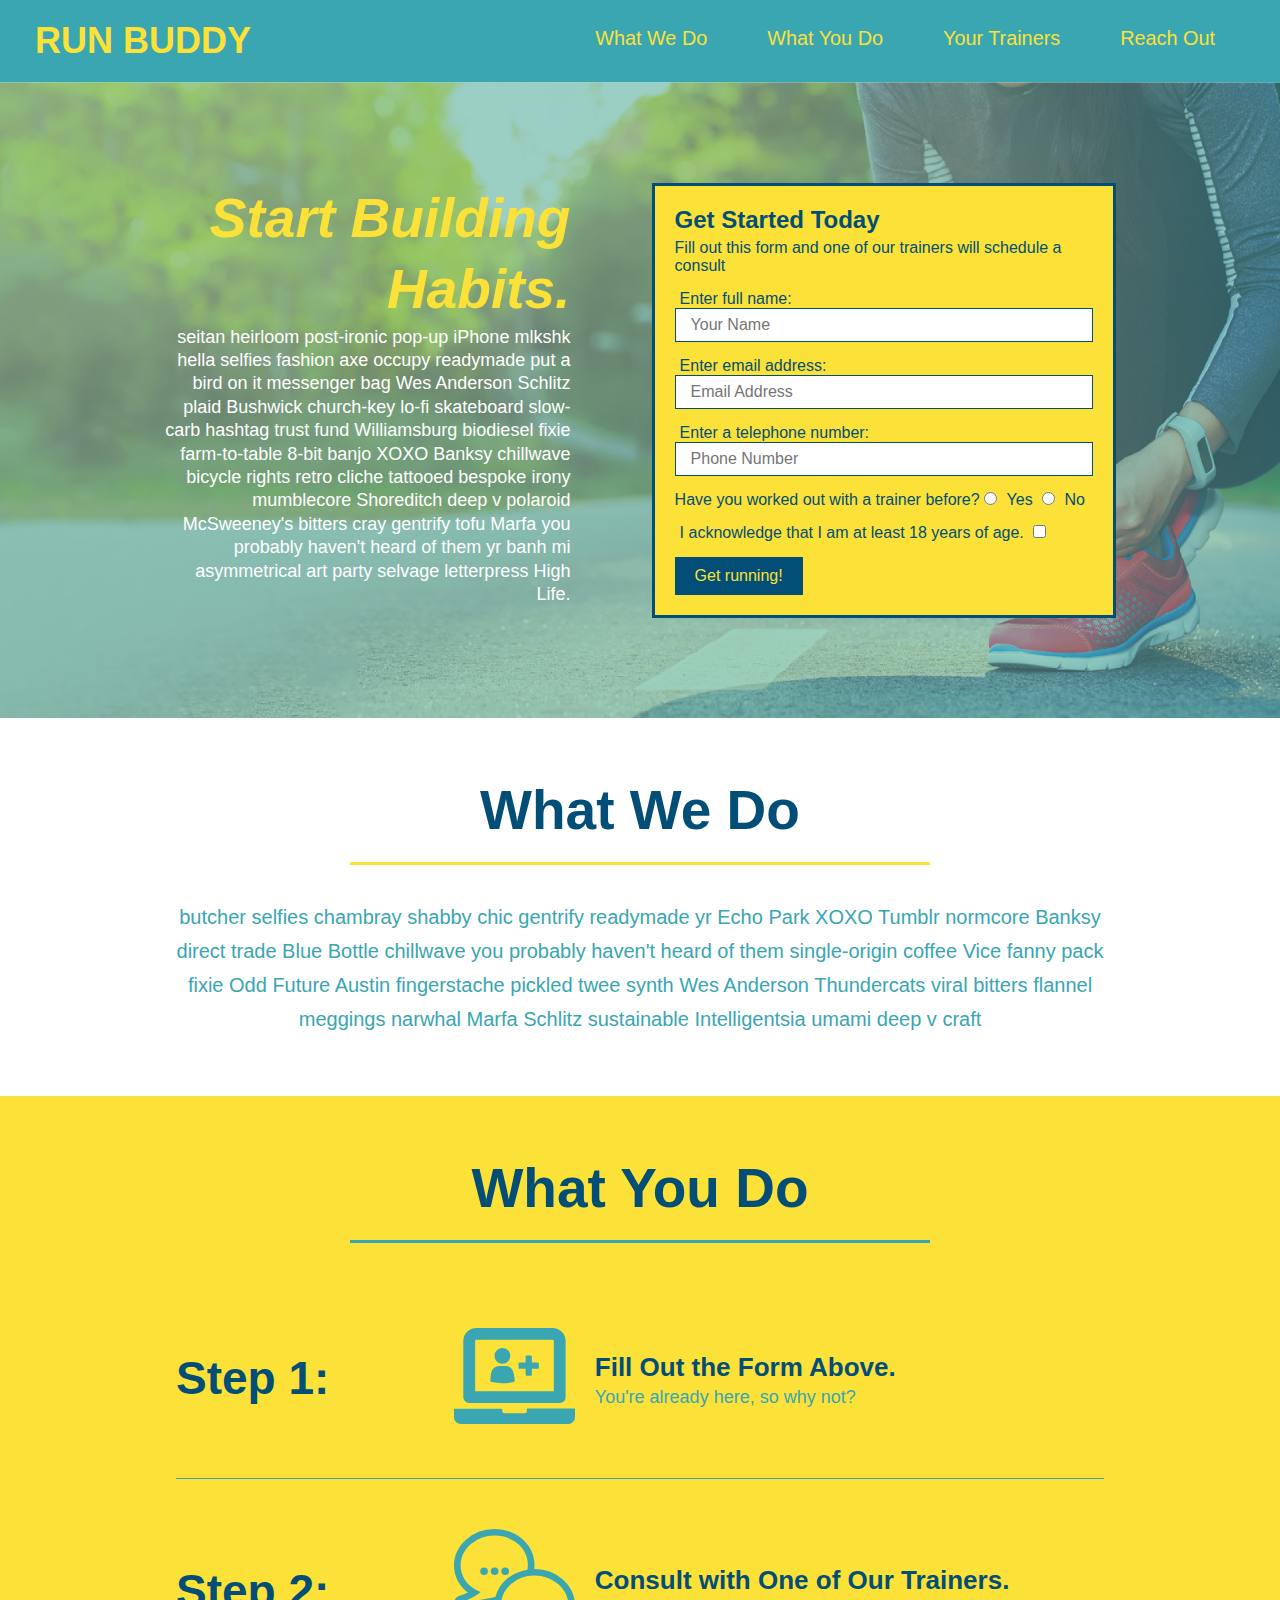
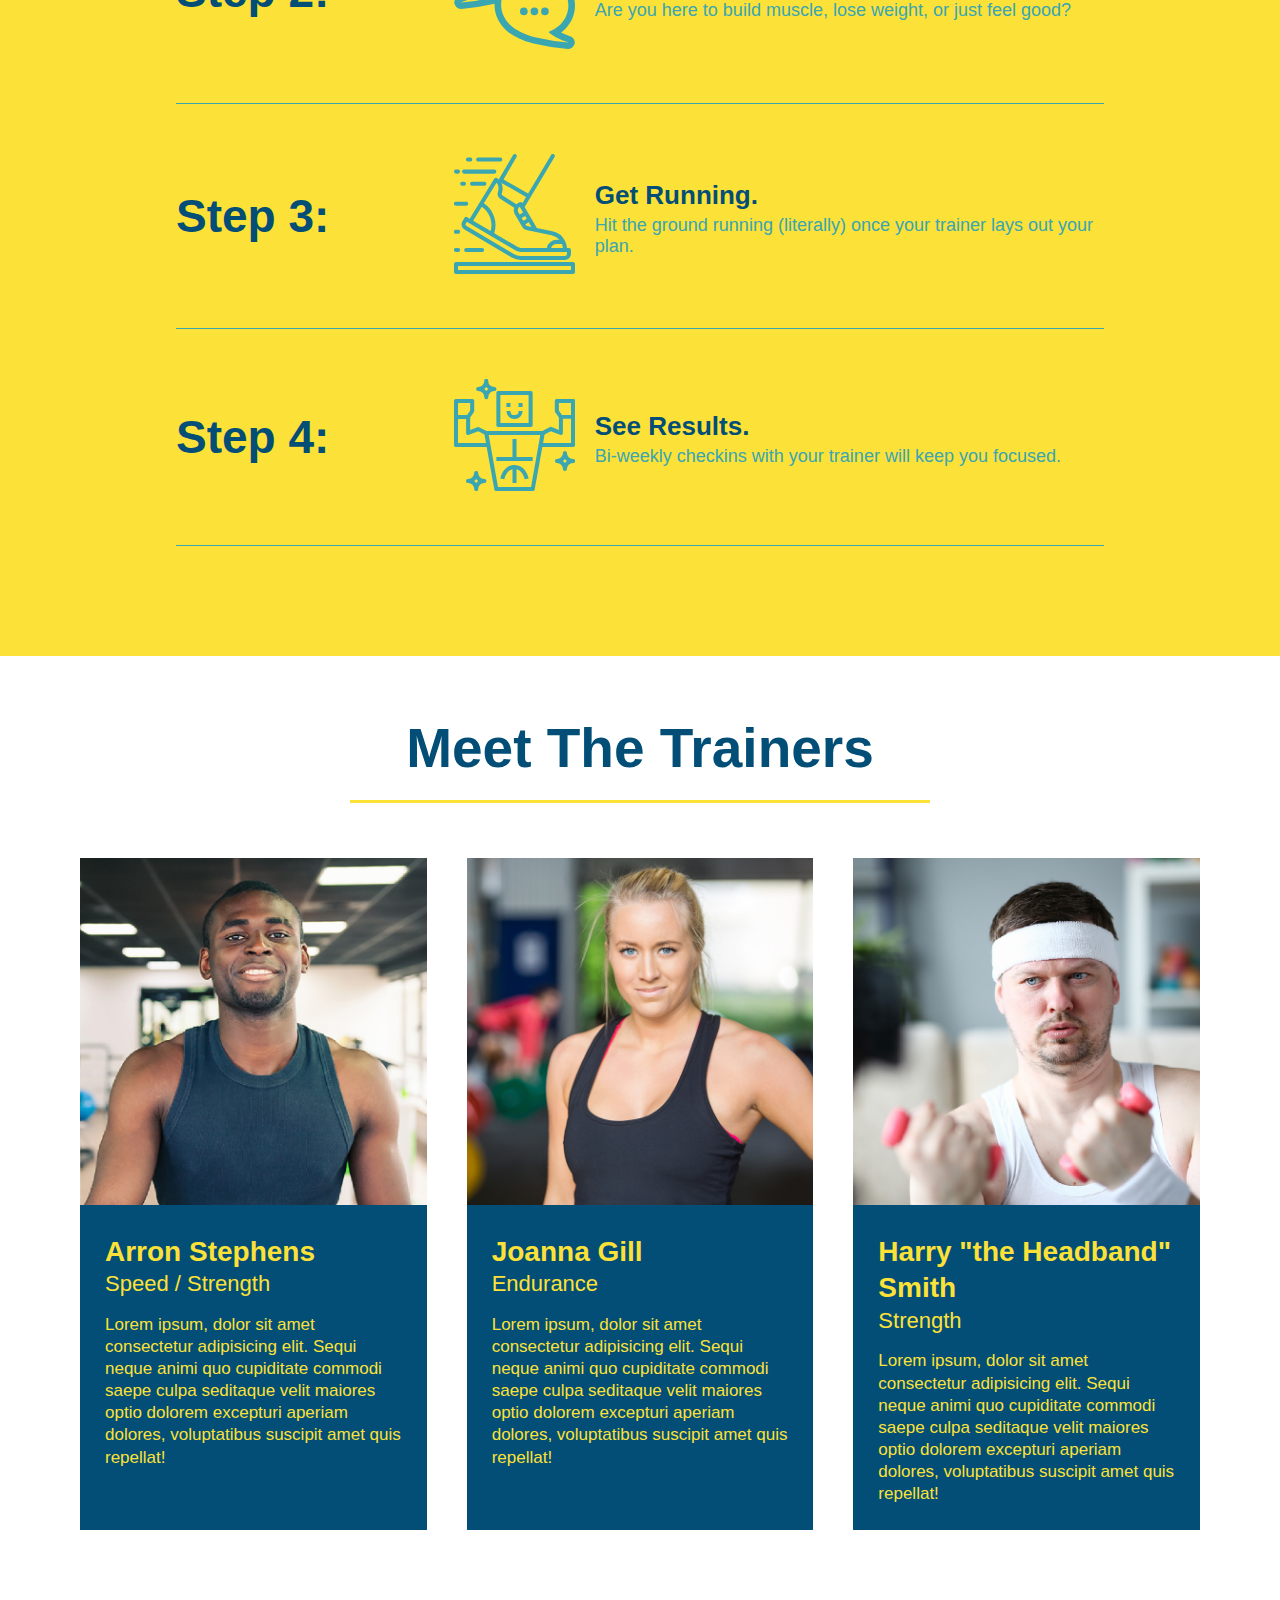
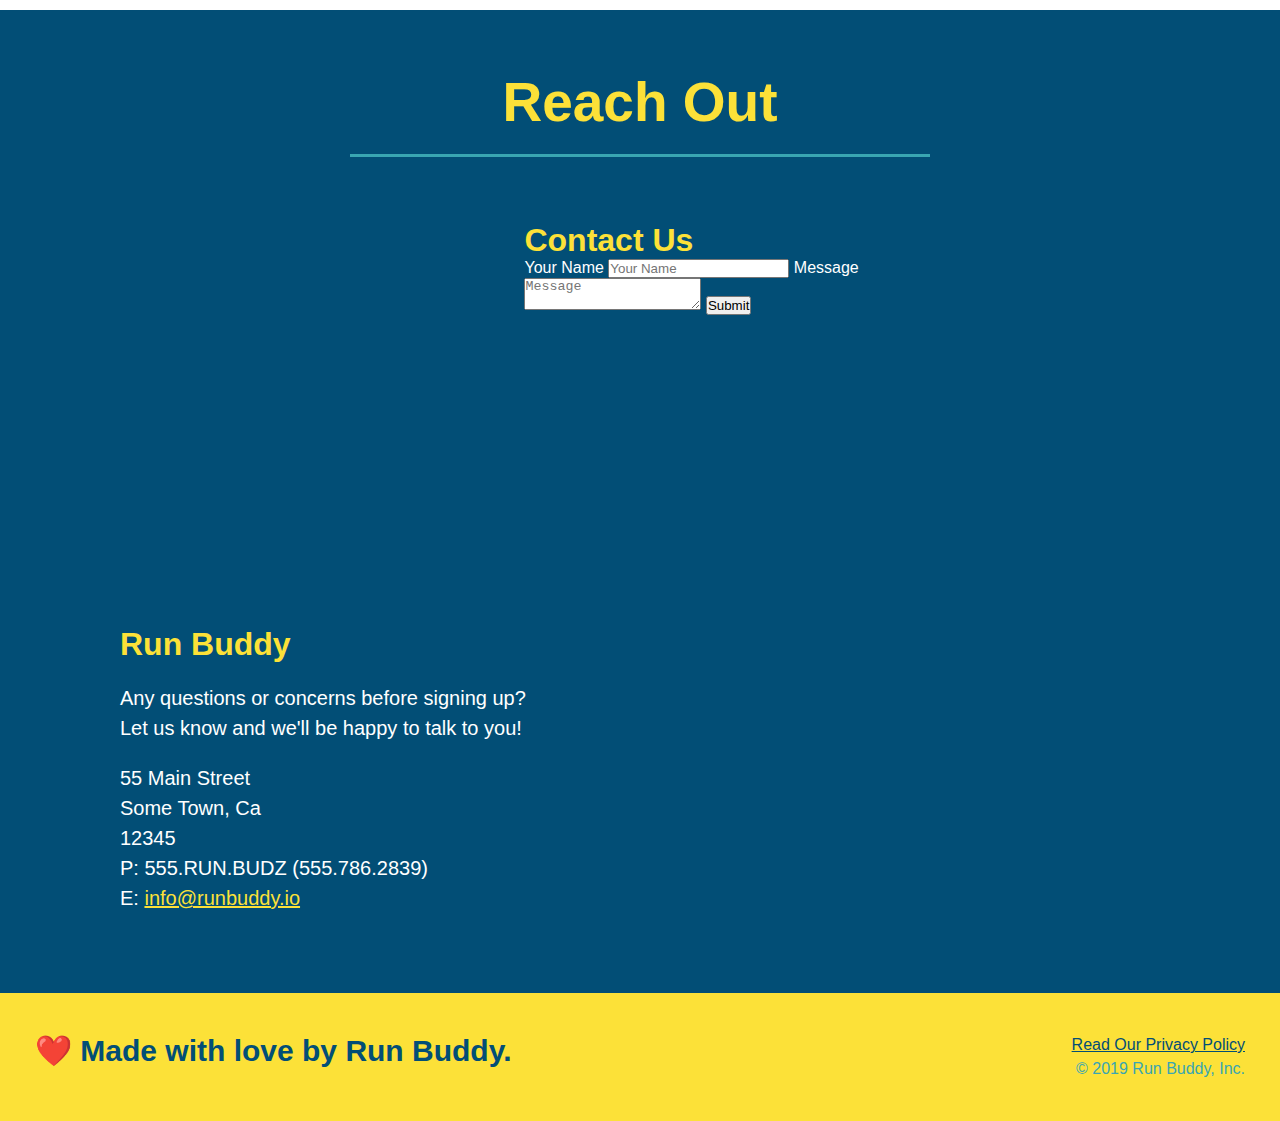
==== index.html @ 90b5e3c3 "add flexbox to the trainers" ====
<!DOCTYPE html>
<html lang="en">
    <head>
        <meta charset="UTF-8" />
        <link rel="stylesheet" href="./assets/css/style.css" />
        <title>Run Buddy</title>
    </head>
    <body>
        <!-- navigation -->
        <header>
            <h1>
                RUN BUDDY
            </h1>
            <nav>
                <!-- Unordered list element-->
                <ul>
                    <!-- List item element -->
                    <li>
                        <!-- Anchor element -->
                        <a href="#what-we-do">What We Do</a>
                    </li>
                    <li>
                        <a href="#what-you-do">What You Do</a>
                    </li>
                    <li>
                        <a href="#your-trainers">Your Trainers</a>
                    </li>
                    <li>
                        <a href="#reach-out">Reach Out</a>
                    </li>
                </ul>
            </nav>
        </header>
  
        <!-- hero/jumbotron -->
        <section class="hero">
            
            <div class="hero-cta">
                <h2>Start Building Habits.</h2>
                <p>
                  seitan heirloom post-ironic pop-up iPhone mlkshk hella selfies fashion axe occupy readymade put a bird on it
                  messenger bag Wes Anderson Schlitz plaid Bushwick church-key lo-fi skateboard slow-carb hashtag trust fund
                  Williamsburg biodiesel fixie farm-to-table 8-bit banjo XOXO Banksy chillwave bicycle rights retro cliche
                  tattooed bespoke irony mumblecore Shoreditch deep v polaroid McSweeney's bitters cray gentrify tofu Marfa you
                  probably haven't heard of them yr banh mi asymmetrical art party selvage letterpress High Life.
                </p>
              </div>

            <div class="hero-form">
              <h3>Get Started Today</h3>
              <p>Fill out this form and one of our trainers will schedule a consult</p>
            <!-- Add form element -->
            <form>
                <label for="name">Enter full name:</label>
                <input type="text" placeholder="Your Name" name="name" id="name" class="form-input">
                <label for="email">Enter email address:</label>
                <input type="email" placeholder="Email Address" name="email" id="email" class="form-input">
                <label for="phone">Enter a telephone number:</label>
                <input type="tel" placeholder="Phone Number" name="phone" id="phone" class="form-input">
                <p>
                    Have you worked out with a trainer before?
                    <input type="radio" name="trainer-confirm" id="trainer-yes" />
                    <label for="trainer-yes">Yes</label>
                    <input type="radio" name="trainer-confirm" id="trainer-no" />
                    <label for="trainer-no">No</label>
                </p>
                <p>
                    <label for="checkbox" >
                        I acknowledge that I am at least 18 years of age.
                    </label>
                    <input type="checkbox" name="age-confirm" id="checkbox" />
                </p>
                <button type="submit">
                    Get running!
                </button>
            </form>
            </div>
        </section>
  
        <!-- "what we do" section -->
        <section id="what-we-do" class="intro">
            <div class="flex-row">
                <h2 class="section-title primary-border">What We Do</h2>
            </div>
            <div class="flex-row">
                <p>
                    butcher selfies chambray shabby chic gentrify readymade yr Echo Park XOXO Tumblr normcore Banksy direct trade Blue Bottle chillwave you probably haven't heard of them single-origin coffee Vice fanny pack fixie Odd Future Austin fingerstache pickled twee synth Wes Anderson Thundercats viral bitters flannel meggings narwhal Marfa Schlitz sustainable Intelligentsia umami deep v craft
                </p>
            </div>
        </section>
  
        <!-- "what you do" section -->
        <section id="what-you-do" class="steps">
            <div class="flex-row">
                <h2 class="section-title secondary-border">What You Do</h2>
            </div>

            <div class="step">
                <h3>Step 1: </h3>
                <div class="step-info">
                    <div class="step-img">
                        <img src="./assets/images/step-1.svg" alt="" />
                    </div>
                    <div class="step-text">
                        <h4>Fill Out the Form Above.</h4>
                        <p>You're already here, so why not?</p>
                    </div>
                </div>                
            </div>

            <div class="step">
                <h3>Step 2: </h3>
                <div class="step-info">
                    <div class="step-img">
                        <img src="./assets/images/step-2.svg" alt="" />
                    </div>
                    <div class="step-text">
                        <h4>Consult with One of Our Trainers.</h4>
                        <p>Are you here to build muscle, lose weight, or just feel good?</p>
                    </div>
                </div>                
            </div>

            <div class="step">
                <h3>Step 3: </h3>
                <div class="step-info">
                    <div class="step-img">
                        <img src="./assets/images/step-3.svg" alt="" />
                    </div>
                    <div class="step-text">
                        <h4>Get Running.</h4>
                        <p>Hit the ground running (literally) once your trainer lays out your plan.</p>
                    </div>
                </div>                
            </div>

            <div class="step">
                <h3>Step 4: </h3>
                <div class="step-info">
                    <div class="step-img">
                        <img src="./assets/images/step-4.svg" alt="" />
                    </div>
                    <div class="step-text">
                        <h4>See Results.</h4>
                        <p>Bi-weekly checkins with your trainer will keep you focused.</p>
                    </div>
                </div>                
            </div>
        </section>
  
        <!-- "meet the trainers" section -->
        <section id="your-trainers">
            <div class="flex-row">
                <h2 class="section-title primary-border">Meet The Trainers</h2>
            </div>
            
            <div class="trainers">
                <!-- first trainer bio -->
                <article class="trainer">
                    <img src="./assets/images/trainer-1.jpg" alt="Arron Stephens in his workout clothes, ready to pump iron" />
                    <div class="trainer-bio">
                        <h3 class="trainer-name">Arron Stephens</h3>
                        <h4 class="trainer-role">Speed / Strength</h4>
                        <p>
                            Lorem ipsum, dolor sit amet consectetur adipisicing elit. Sequi neque animi quo cupiditate commodi saepe culpa seditaque velit maiores optio dolorem excepturi aperiam dolores, voluptatibus suscipit amet quis repellat!
                        </p>
                    </div>
                </article>

                <!-- second trainer bio -->
                <article class="trainer">
                    <img src="./assets/images/trainer-2.jpg" alt="Joanna Gill cooling off after a workout" />
                    <div class="trainer-bio">
                        <h3 class="trainer-name">Joanna Gill</h3>
                        <h4 class="trainer-role">Endurance</h4>
                        <p>
                            Lorem ipsum, dolor sit amet consectetur adipisicing elit. Sequi neque animi quo cupiditate commodi saepe culpa seditaque velit maiores optio dolorem excepturi aperiam dolores, voluptatibus suscipit amet quis repellat!
                        </p>
                    </div>
                </article>
  
                <!-- third trainer bio -->
                <article class="trainer">
                    <img src="./assets/images/trainer-3.jpg" alt="Harry Smith wearing a headband and lifting comically small pink weights" />
                    <div class="trainer-bio">
                        <h3 class="trainer-name">Harry "the Headband" Smith</h3>
                        <h4 class="trainer-role">Strength</h4>
                        <p>
                            Lorem ipsum, dolor sit amet consectetur adipisicing elit. Sequi neque animi quo cupiditate commodi saepe culpa seditaque velit maiores optio dolorem excepturi aperiam dolores, voluptatibus suscipit amet quis repellat!
                        </p>
                    </div>
                </article>
            </div>
        </section>
  
        <!-- "reach out" section -->
        <section id="reach-out" class="contact">
            <div class="flex-flow">
                <h2 class="section-title secondary-border">Reach Out</h2>
            </div>
            <div class="contact-info">
                <iframe src="https://www.google.com/maps/embed?pb=!1m14!1m12!1m3!1d12182.30520634488!2d-74.0652613!3d40.2407219!2m3!1f0!2f0!3f0!3m2!1i1024!2i768!4f13.1!5e0!3m2!1sen!2sus!4v1561060983193!5m2!1sen!2sus"
                frameborder="0"
                style="border:0"
                allowfullscreen
                >
                </iframe>
                <div class="contact-form">
                    <h3>Contact Us</h3>
                    <form>
                      <label for="contact-name">Your Name</label>
                      <input type="text" id="contact-name" placeholder="Your Name" />
                  
                      <label for="contact-message">Message</label>
                      <textarea id="contact-message" placeholder="Message"></textarea>
                  
                      <button type="submit">Submit</button>
                    </form>
                  </div>
                <div>
                    <h3>Run Buddy</h3>
                    <p>
                        Any questions or concerns before signing up?
                        <br />
                        Let us know and we'll be happy to talk to you!
                    </p>
                    <address>
                        55 Main Street <br/>
                        Some Town, Ca <br/>
                        12345<br />
                        P: 555.RUN.BUDZ (555.786.2839)<br/>
                        E: <a href="mailto:info@runbuddy.io">info@runbuddy.io</a>
                    </address>
                </div>
            </div>
        </section>
  
        <!-- footer -->
        <footer>
            <h2>❤️ Made with love by Run Buddy.</h2>
            <div>
                <a href="./privacy-policy.html">Read Our Privacy Policy</a><br />
                &copy; 2019 Run Buddy, Inc.
            </div>
        </footer>
    </body>
</html>
---- assets/css/style.css ----
* {
    margin: 0;
    padding: 0;
    box-sizing: border-box;
  }

body {
    color: #39a6b2;
    font-family: Helvetica, Arial, sans-serif;
  }

header {
    padding: 20px 35px;
    background-color: #39a6b2;
    display: flex;
    justify-content: space-between;
    flex-wrap: wrap;
}

header h1 {
  font-weight: bold;
  font-size: 36px;
  color: #fce138;
  margin: 0;
}

header a {
    text-decoration: none;
    color: #fce138;
}

header nav {
    margin: 7px 0;
}

header nav ul {
    display: flex;
    flex-wrap: wrap;
    justify-content: space-between;
    align-items: center;
    list-style: none;
}

header nav ul li a {
    margin: 0 30px;
    font-weight: lighter;
    font-size: 1.55vw;
}
section {
    padding: 60px;
  }

.section-title {
    font-size: 55px;
    color: #024e76;
    border-bottom: 3px solid;
    padding-bottom: 20px;
    text-align: center;
    margin: 0 auto 35px auto;
    width: 50%;
}
  
.primary-border {
    border-color: #fce138;
}
  
.secondary-border {
    border-color: #39a6b2;
}

.hero {
    background-image: url("../images/hero-bg.jpg");
    background-size: cover;
    background-position: center;
    display: flex;
    justify-content: center;
    flex-wrap: wrap;
}

.hero-cta {
    width: 35%;
    text-align: right;
    margin: 3.5%;
    color: #fff;
    font-size: 18px;
    line-height: 1.3;
  }

  .hero-cta h2 {
    font-style: italic;
    font-size: 55px;
    color: #fce138;
  }

.hero-form {
    background-color: #fce138;
    padding: 20px;
    color: #024e76;
    border: solid 3px #024e76;
    width: 40%;
    margin: 3.5%;
}

.hero-form h3 {
    font-size: 24px;
    margin: 0;
}
  
.hero-form p {
    margin: 5px 0 15px 0;
}

.hero-form label {
    margin: 0 5px;
}

.hero-form button {
    color: #fce138;
    background-color: #024e76;
    border: none;
    padding: 10px 20px;
    font-size: 16px;
}
  
.form-input {
    border: 1px solid #024e76;
    display: block;
    padding: 7px 15px;
    font-size: 16px;
    color: #024e76;
    width: 100%;
    margin-bottom: 15px;
}

.intro p {
    line-height: 1.7;
    color: #39a6b2;
    width: 80%;
    font-size: 20px;
    margin: 0 auto;
    text-align: center;
}

.steps { 
    background: #fce138;
}

.step {
    margin: 50px auto;
    padding-bottom: 50px;
    width: 80%;
    border-bottom: 1px solid #39a6b2;
    display: flex;
    flex-wrap: wrap;
    align-items: center;
    justify-content: space-between;
  }

.step h3 {
    color: #024e76;
    font-size: 46px;
    flex: 1 30%;
}

.step-img {
    flex: 1 12%;
    margin-right: 20px;
}

.step-img img {
    max-width: 100%;
}

.step-text {
    flex: 12;
  }
  
.step-text p {
    color: #39a6b2;
    font-size: 18px;
}

.step-text h4 {
    font-size: 26px;
    line-height: 1.5;
    color: #024e76;
  }

.step-info {
    flex: 2 70%;
    display: flex;
    flex-wrap: wrap;
    align-items: center;
}

.trainers {
    width: 100%;
    margin: 0 auto;
    display: flex;
    flex-wrap: wrap;
    justify-content: space-around;
}

.trainer {
    margin: 20px;
    background: #024e76;
    color: #fce138;
    flex: 1;
}

.trainer img {
    width: 100%;
}

.trainer-bio {
    padding: 25px;
    line-height: 1.3;
}

.trainer-bio h3 {
    font-size: 28px;
}
  
.trainer-bio h4 {
    font-weight: lighter;
    font-size: 22px;
    margin-bottom: 15px;
}
  
.trainer-bio p {
    font-size: 17px;
}

.text-left {
    text-align: left;
}
  
.text-right {
    text-align: right;
}

.flex-row {
    display: flex;
}

.contact { 
    background: #024e76;
}

.contact h2 {
    color: #fce138;
}

.contact-info iframe {
    width: 400px;
    height: 400px;
}
  
.contact-info div {
    width: 410px;
    display: inline-block;
    vertical-align: top;
    text-align: left;
    margin: 30px 0 0 60px;
    color: white;
}

.contact-info h3 {
    color: #fce138;
    font-size: 32px;
}
  
.contact-info p, .contact-info address {
    margin: 20px 0;
    line-height: 1.5;
    font-size: 20px;
    font-style: normal;
}
  
.contact-info a {
    color: #fce138;
}

footer {
    background: #fce138;
    width: 100%;
    padding: 40px 35px;
    display: flex;
    justify-content: space-between;
    flex-wrap: wrap;
}

footer h2 {
    color: #024e76;
    font-size: 30px;
    margin: 0;
}

footer div {
    line-height: 1.5;
    text-align: right;
}

footer a {
    color: #024e76;
}
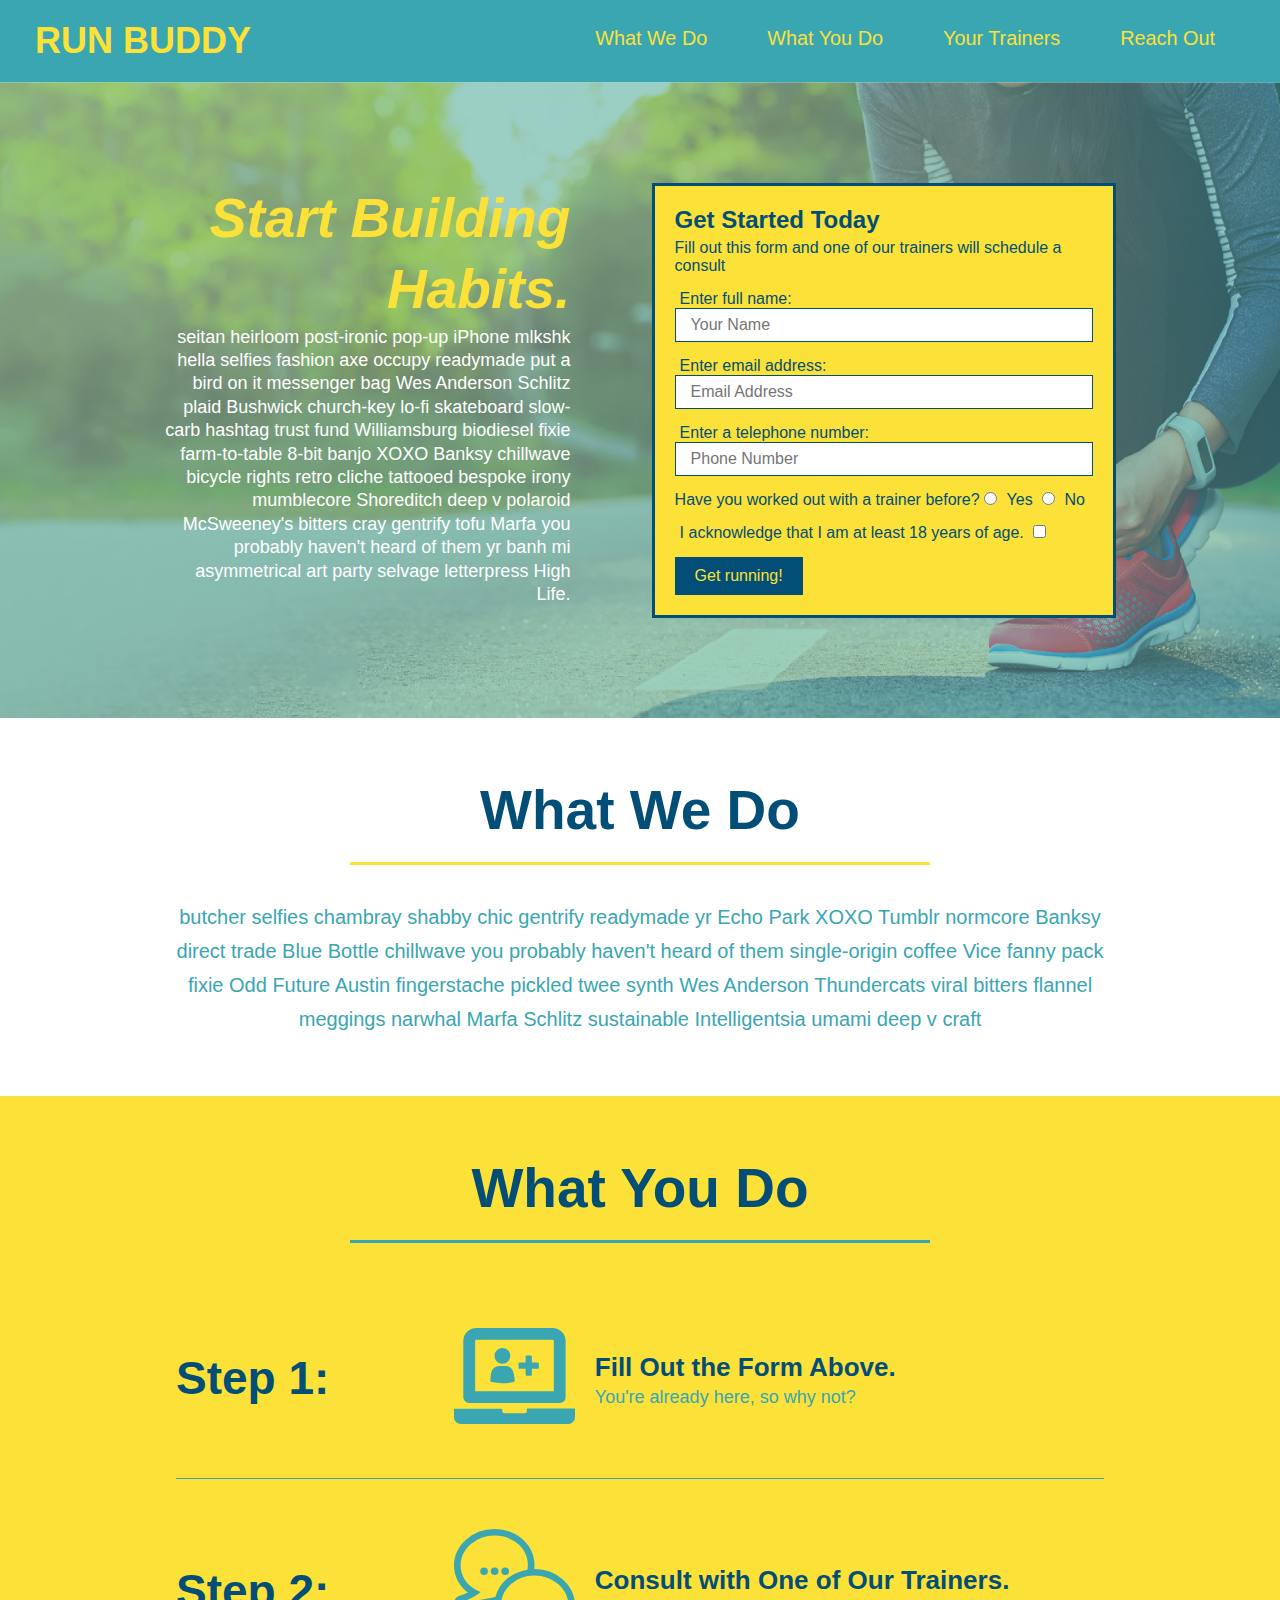
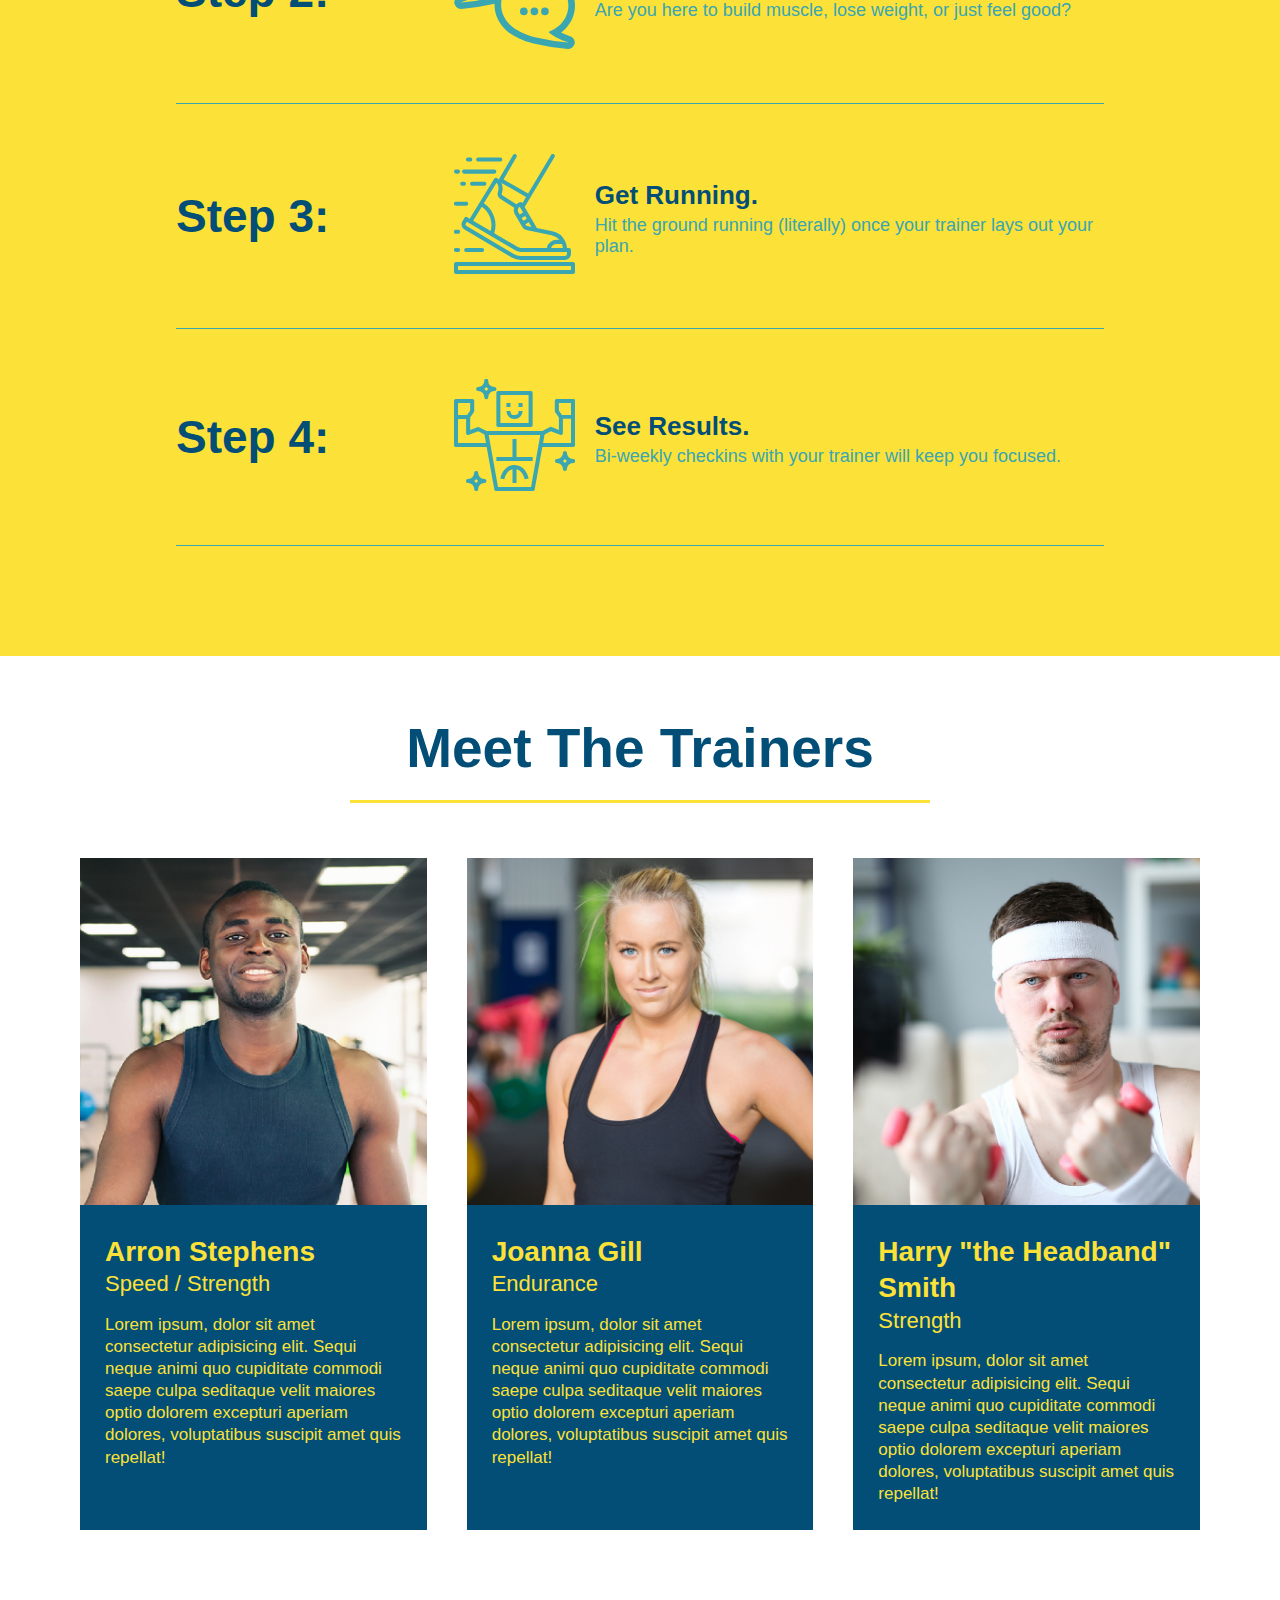
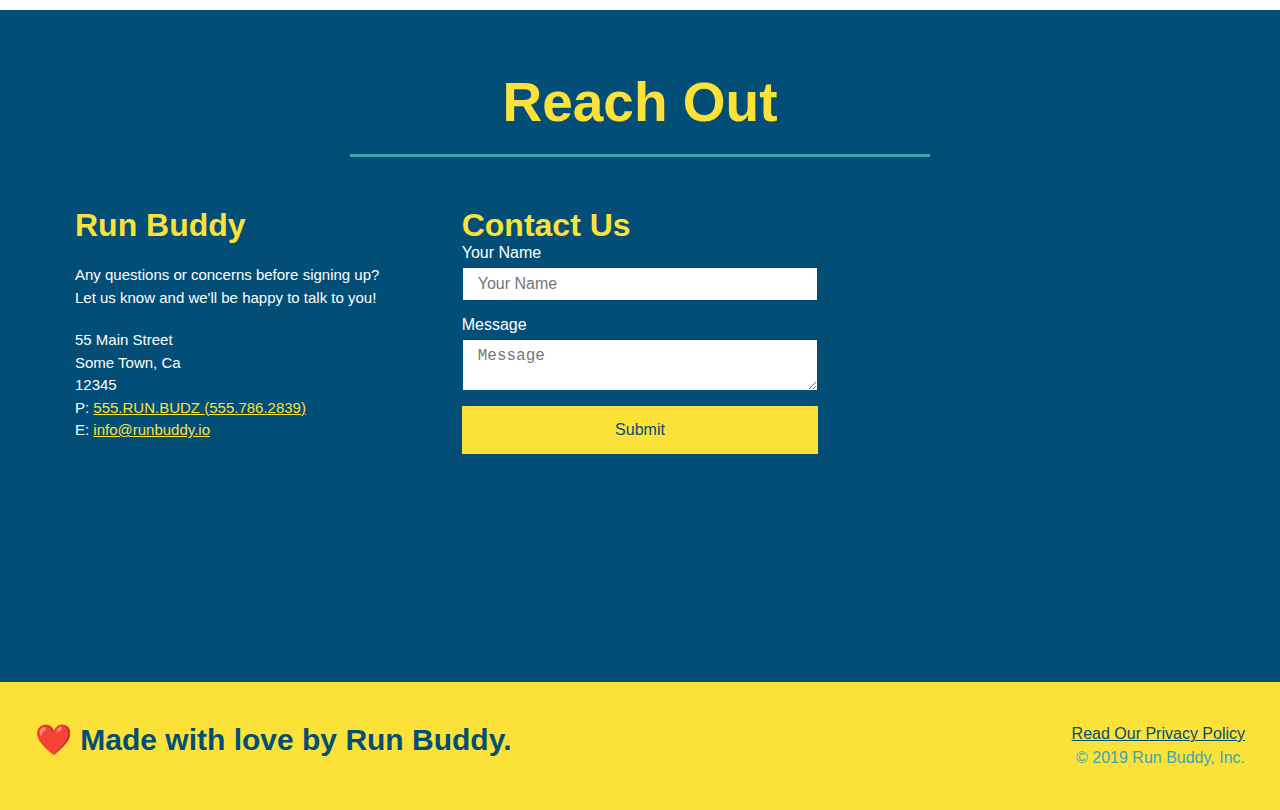
==== commit b22cb3d8: "add flexbox to reach out section" ====
--- a/index.html
+++ b/index.html
@@ -198,40 +198,43 @@
             <div class="flex-flow">
                 <h2 class="section-title secondary-border">Reach Out</h2>
             </div>
+            
             <div class="contact-info">
-                <iframe src="https://www.google.com/maps/embed?pb=!1m14!1m12!1m3!1d12182.30520634488!2d-74.0652613!3d40.2407219!2m3!1f0!2f0!3f0!3m2!1i1024!2i768!4f13.1!5e0!3m2!1sen!2sus!4v1561060983193!5m2!1sen!2sus"
-                frameborder="0"
-                style="border:0"
-                allowfullscreen
-                >
-                </iframe>
+                <div>
+                  <h3>Run Buddy</h3>
+                  <p>
+                    Any questions or concerns before signing up?
+                    <br />
+                    Let us know and we'll be happy to talk to you!
+                  </p>
+              
+                  <address>
+                    55 Main Street <br />
+                    Some Town, Ca <br />
+                    12345 <br />
+                    P: <a href="tel:555.786.2839">555.RUN.BUDZ (555.786.2839)</a><br />
+                    E: <a href="mailto://info@runbuddy.io">info@runbuddy.io</a>
+                  </address>
+              
+                </div>
+              
                 <div class="contact-form">
-                    <h3>Contact Us</h3>
-                    <form>
-                      <label for="contact-name">Your Name</label>
-                      <input type="text" id="contact-name" placeholder="Your Name" />
-                  
-                      <label for="contact-message">Message</label>
-                      <textarea id="contact-message" placeholder="Message"></textarea>
-                  
-                      <button type="submit">Submit</button>
-                    </form>
-                  </div>
-                <div>
-                    <h3>Run Buddy</h3>
-                    <p>
-                        Any questions or concerns before signing up?
-                        <br />
-                        Let us know and we'll be happy to talk to you!
-                    </p>
-                    <address>
-                        55 Main Street <br/>
-                        Some Town, Ca <br/>
-                        12345<br />
-                        P: 555.RUN.BUDZ (555.786.2839)<br/>
-                        E: <a href="mailto:info@runbuddy.io">info@runbuddy.io</a>
-                    </address>
+                  <h3>Contact Us</h3>
+                  <form>
+                    <label for="contact-name">Your Name</label>
+                    <input type="text" id="contact-name" placeholder="Your Name" />
+              
+                    <label for="contact-message">Message</label>
+                    <textarea id="contact-message" placeholder="Message"></textarea>
+              
+                    <button type="submit">Submit</button>
+                  </form>
                 </div>
+              
+                <iframe
+                  src="https://www.google.com/maps/embed?pb=!1m14!1m12!1m3!1d12182.30520634488!2d-74.0652613!3d40.2407219!2m3!1f0!2f0!3f0!3m2!1i1024!2i768!4f13.1!5e0!3m2!1sen!2sus!4v1561060983193!5m2!1sen!2sus"
+                  frameborder="0" style="border:0" allowfullscreen></iframe>
+              
             </div>
         </section>
   
--- a/assets/css/style.css
+++ b/assets/css/style.css
@@ -251,17 +251,22 @@
     color: #fce138;
 }
 
+.contact-info {
+    display: flex;
+    justify-content: space-between;
+    flex-wrap: wrap;
+}
+
+.contact-info > * {
+    flex: 1;
+    margin: 15px;
+}
+
 .contact-info iframe {
-    width: 400px;
     height: 400px;
 }
   
 .contact-info div {
-    width: 410px;
-    display: inline-block;
-    vertical-align: top;
-    text-align: left;
-    margin: 30px 0 0 60px;
     color: white;
 }
 
@@ -273,12 +278,33 @@
 .contact-info p, .contact-info address {
     margin: 20px 0;
     line-height: 1.5;
-    font-size: 20px;
+    font-size: 15px;
     font-style: normal;
 }
   
 .contact-info a {
     color: #fce138;
+}
+
+.contact-form input, .contact-form textarea {
+    border: 1px solid #024e76;
+    display: block;
+    padding: 7px 15px;
+    font-size: 16px;
+    color: #024e76;
+    width: 100%;
+    margin-bottom: 15px;
+    margin-top: 5px;
+}
+
+.contact-form button {
+    width: 100%;
+    border: none;
+    background: #fce138;
+    color: #024e76;
+    text-align: center;
+    padding: 15px 0;
+    font-size: 16px;
 }
 
 footer {
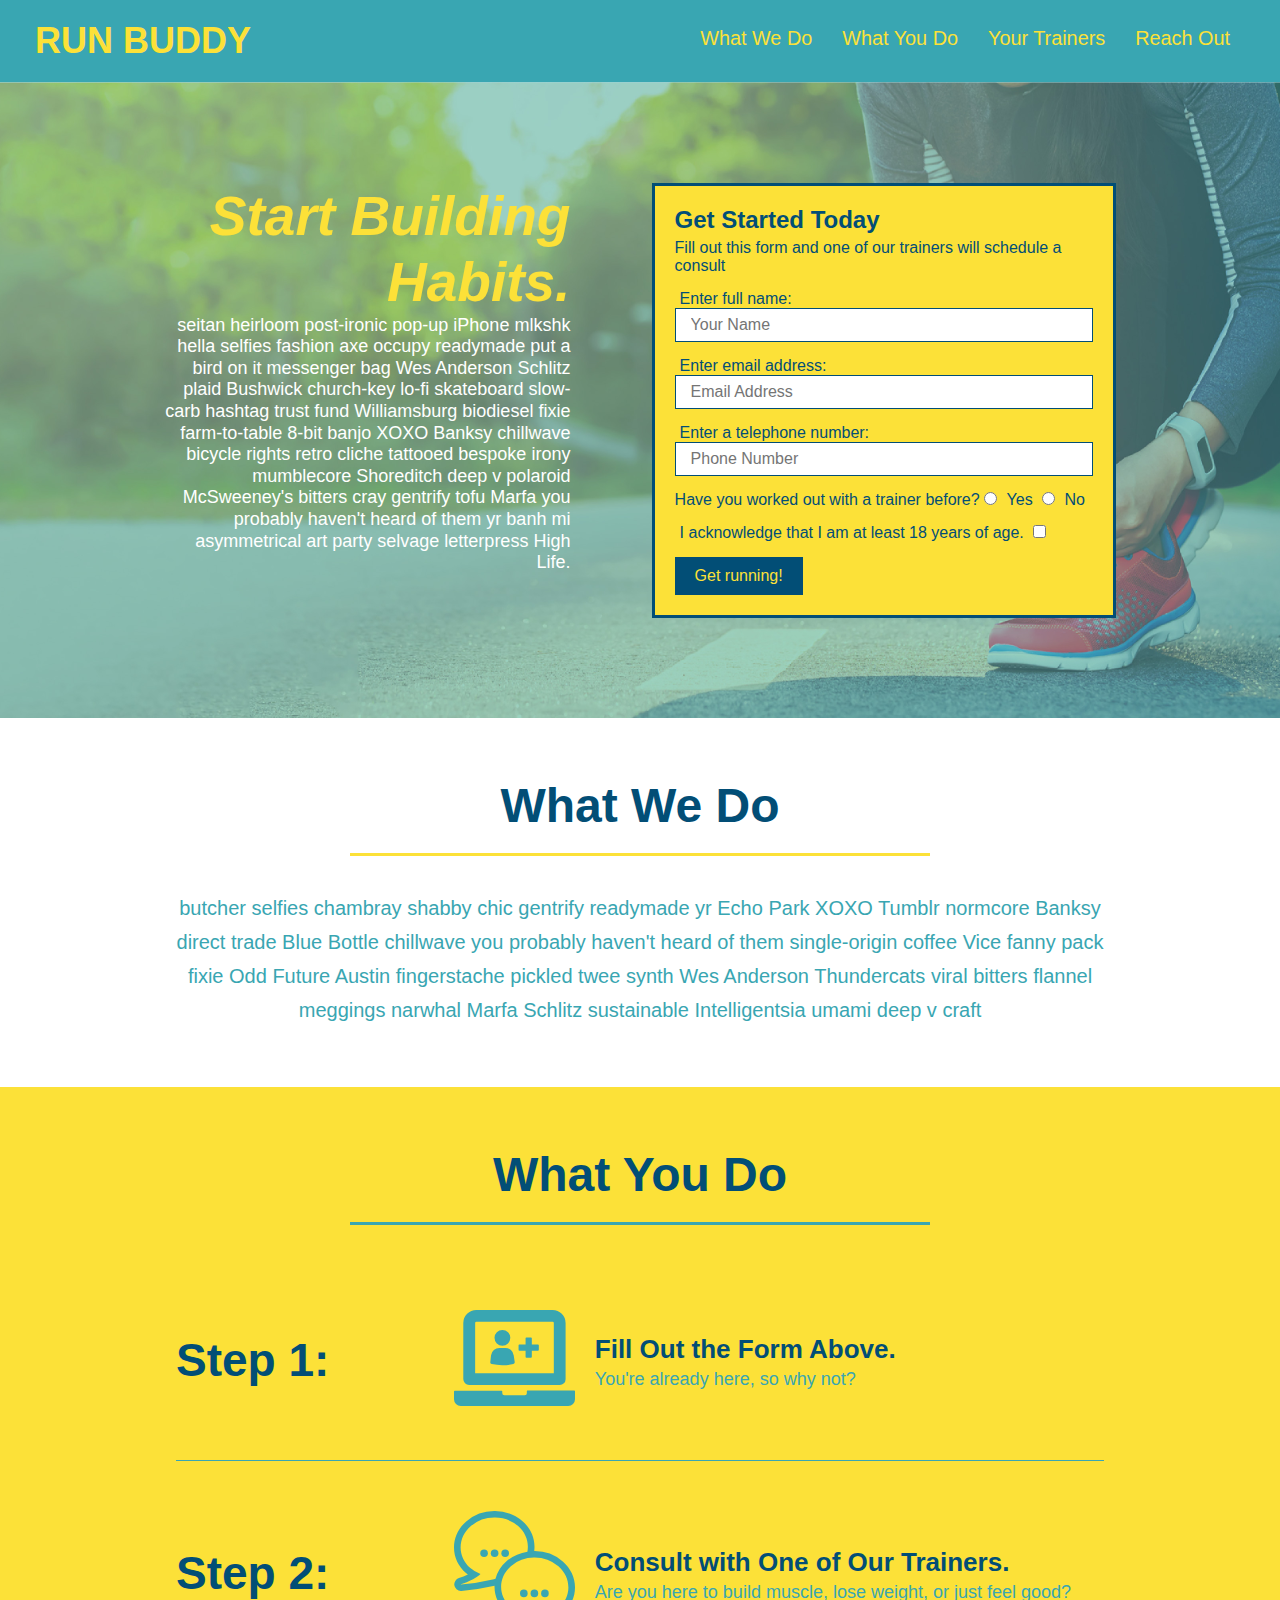
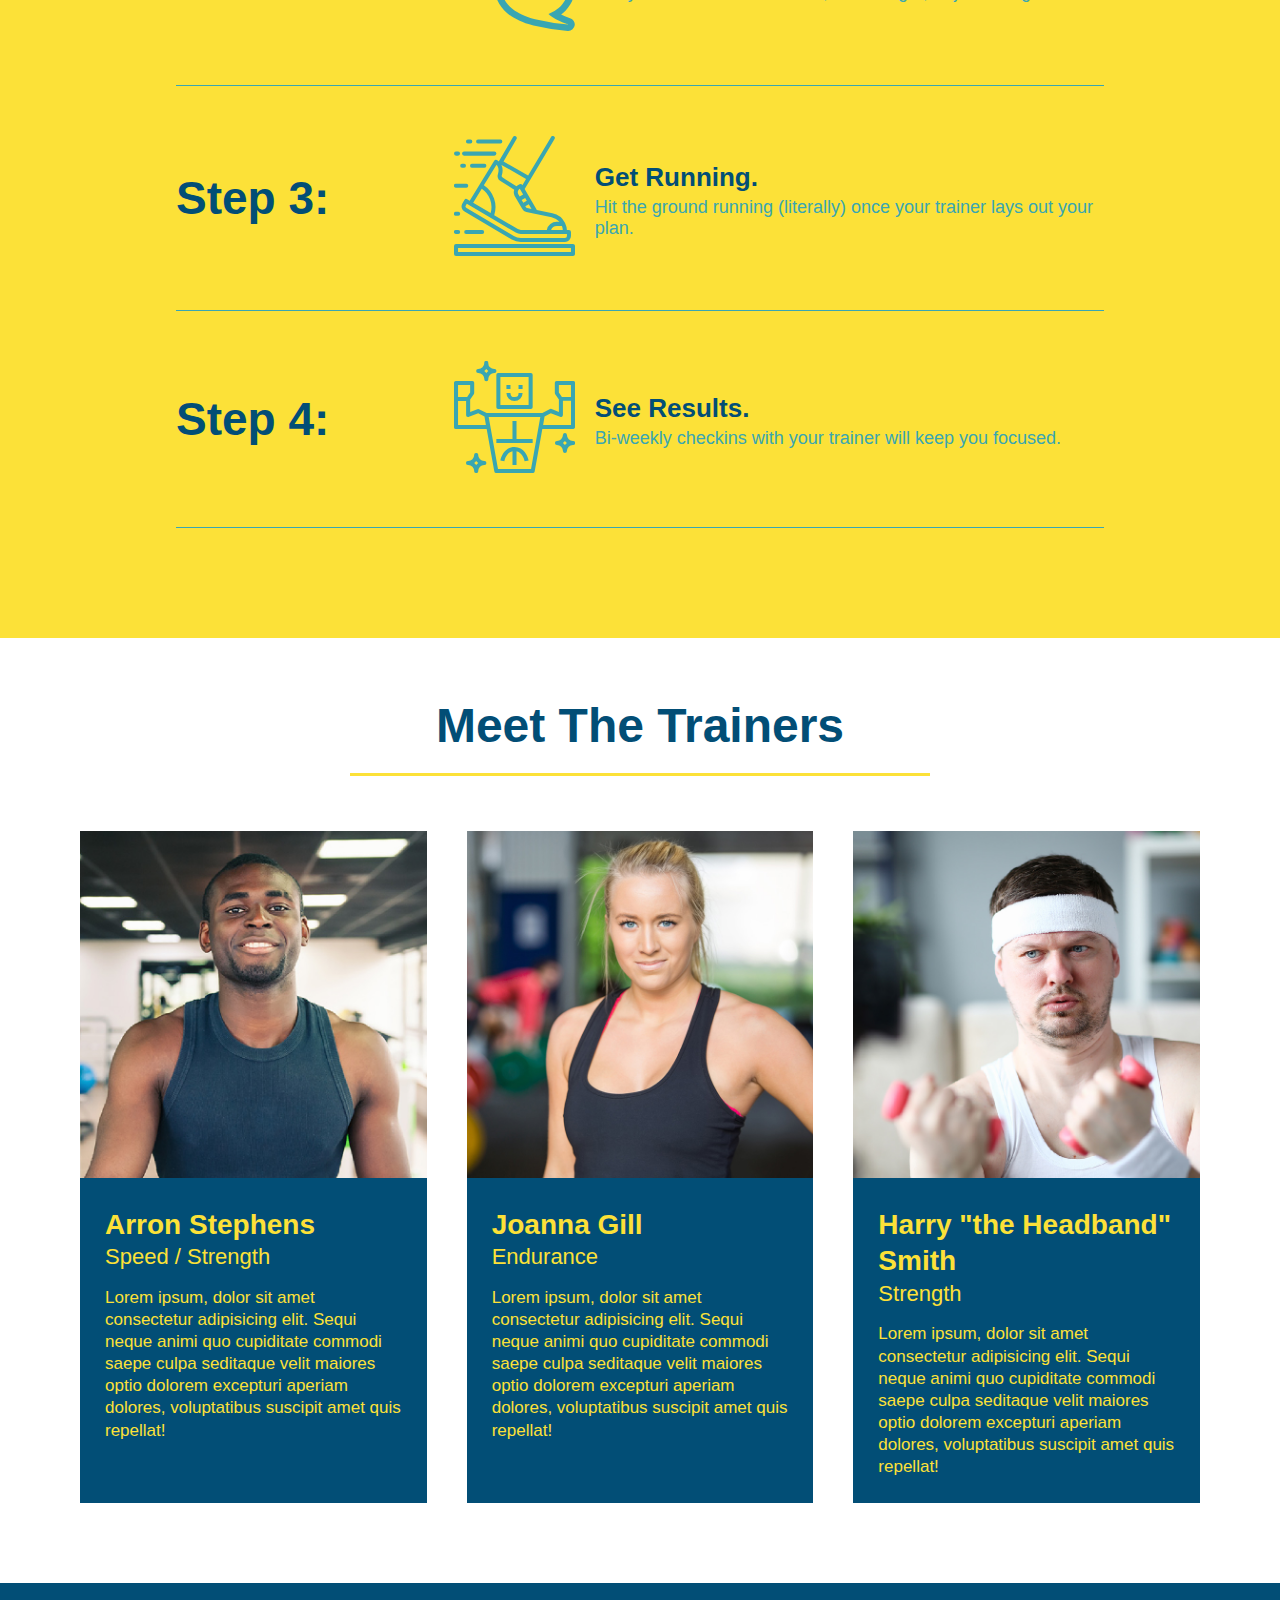
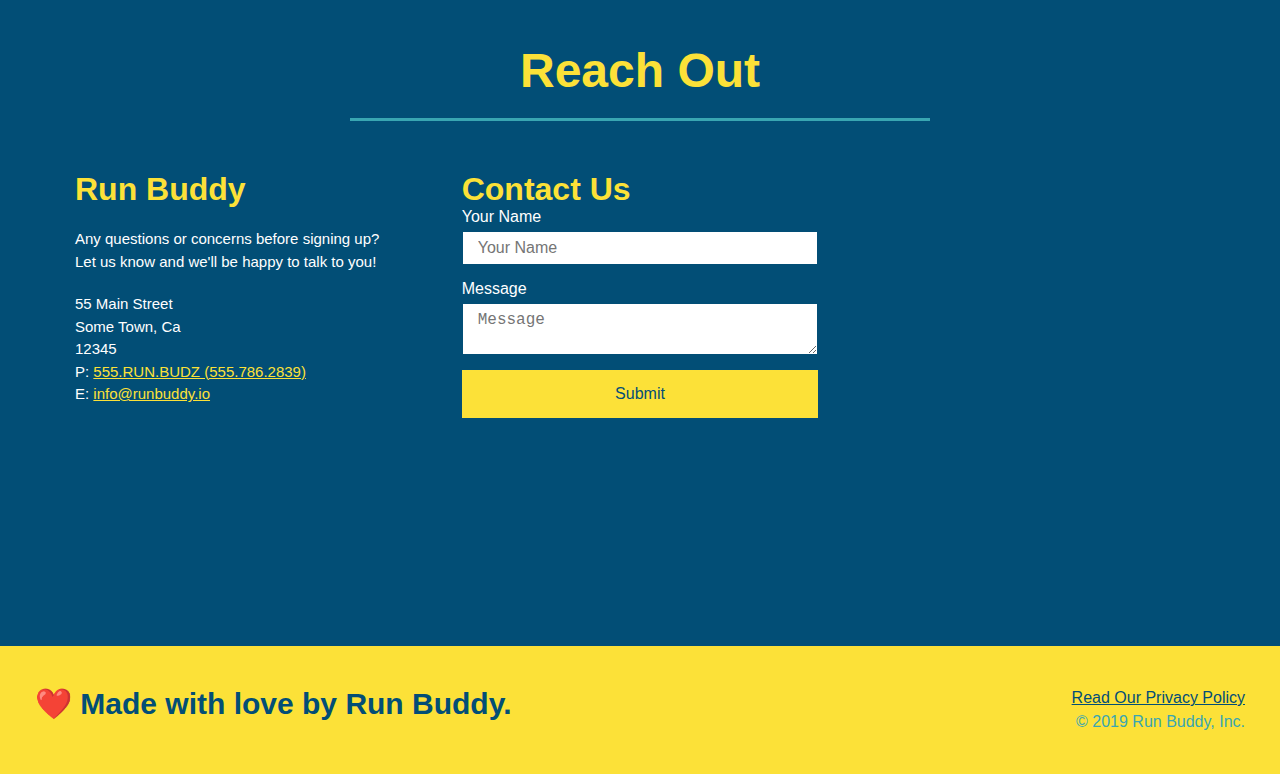
==== commit a2988880: "setup media queries" ====
--- a/index.html
+++ b/index.html
@@ -2,6 +2,7 @@
 <html lang="en">
     <head>
         <meta charset="UTF-8" />
+        <meta name="viewport" content="width=device-width, initial-scale=1.0" />
         <link rel="stylesheet" href="./assets/css/style.css" />
         <title>Run Buddy</title>
     </head>
--- a/assets/css/style.css
+++ b/assets/css/style.css
@@ -42,7 +42,7 @@
 }
 
 header nav ul li a {
-    margin: 0 30px;
+    padding: 10px 15px;
     font-weight: lighter;
     font-size: 1.55vw;
 }
@@ -51,7 +51,7 @@
   }
 
 .section-title {
-    font-size: 55px;
+    font-size: 48px;
     color: #024e76;
     border-bottom: 3px solid;
     padding-bottom: 20px;
@@ -75,6 +75,7 @@
     display: flex;
     justify-content: center;
     flex-wrap: wrap;
+    align-items: flex-start;
 }
 
 .hero-cta {
@@ -83,7 +84,7 @@
     margin: 3.5%;
     color: #fff;
     font-size: 18px;
-    line-height: 1.3;
+    line-height: 1.2;
   }
 
   .hero-cta h2 {
@@ -329,4 +330,8 @@
 
 footer a {
     color: #024e76;
+}
+
+/* MEDIA QUERY FOR SMALLER DESKTOP SCREENS AND SMALLER */
+@media screen and (max-width: 980px) {
 }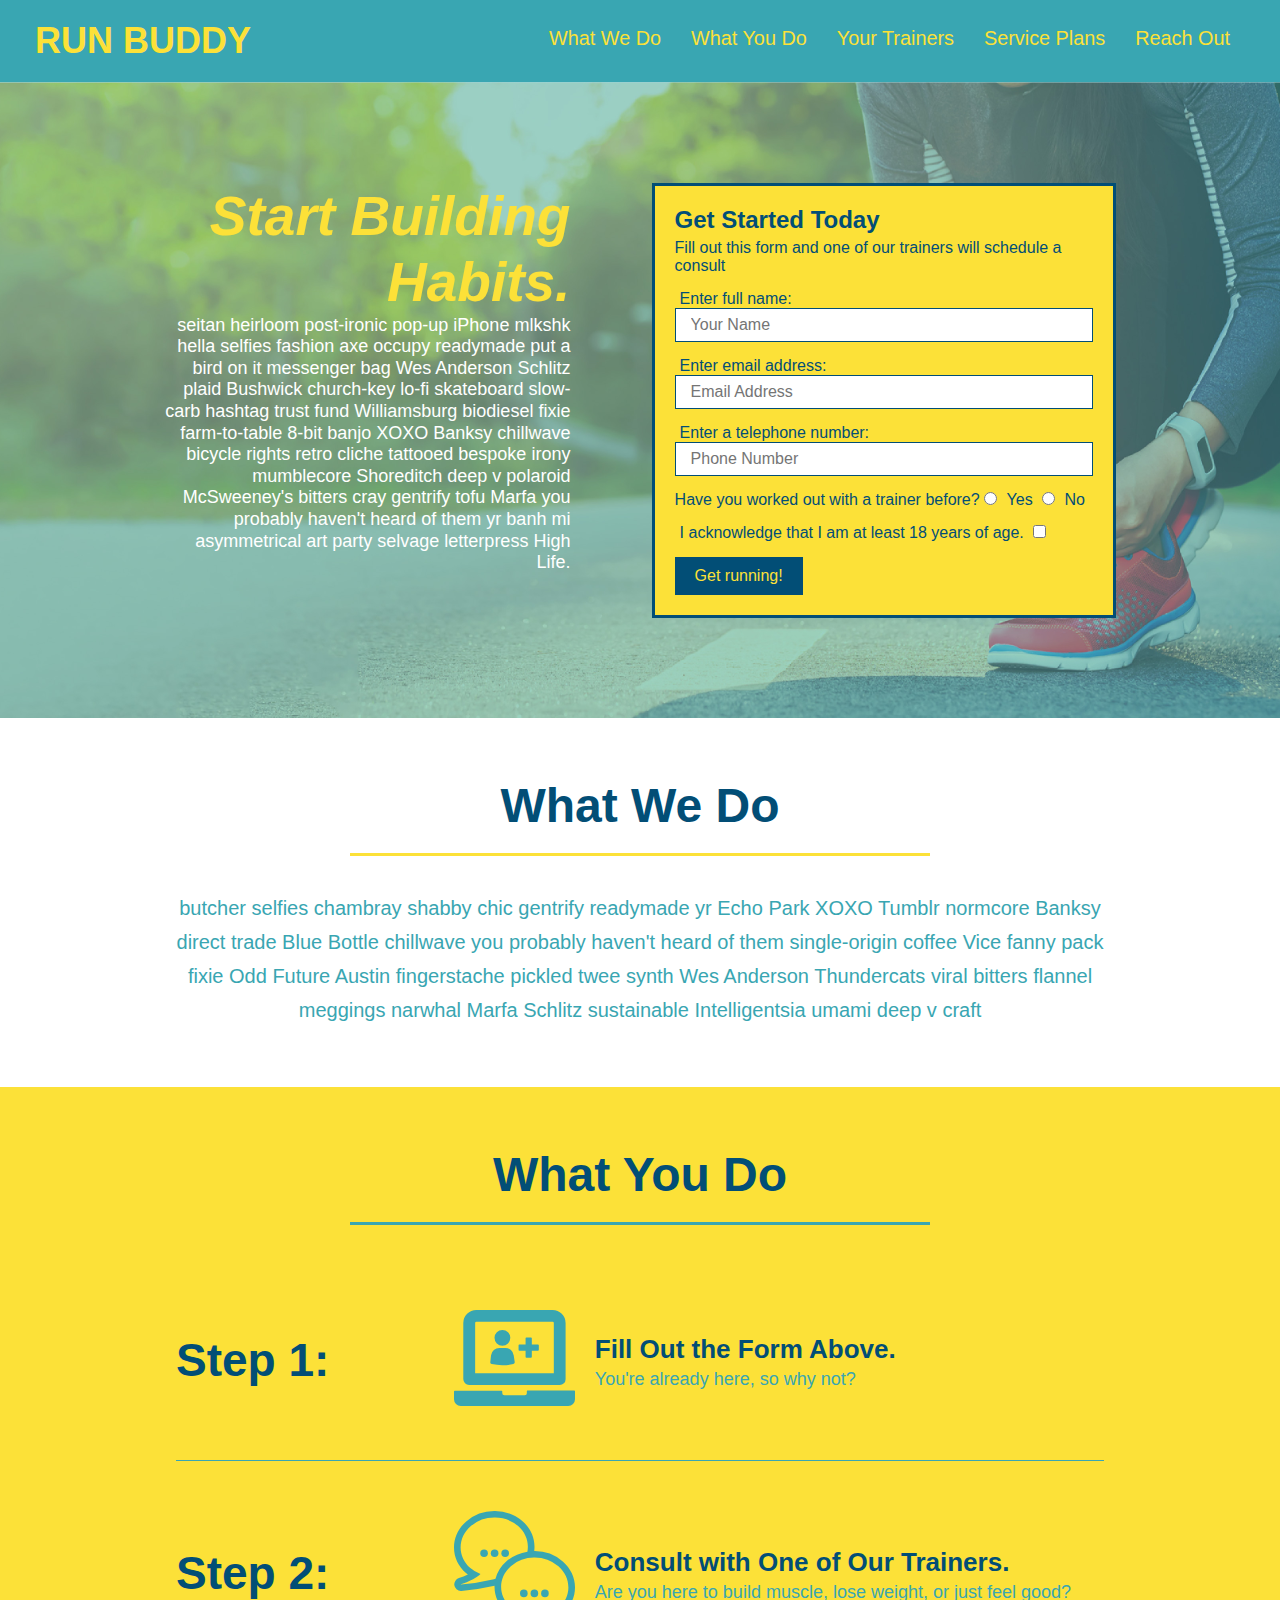
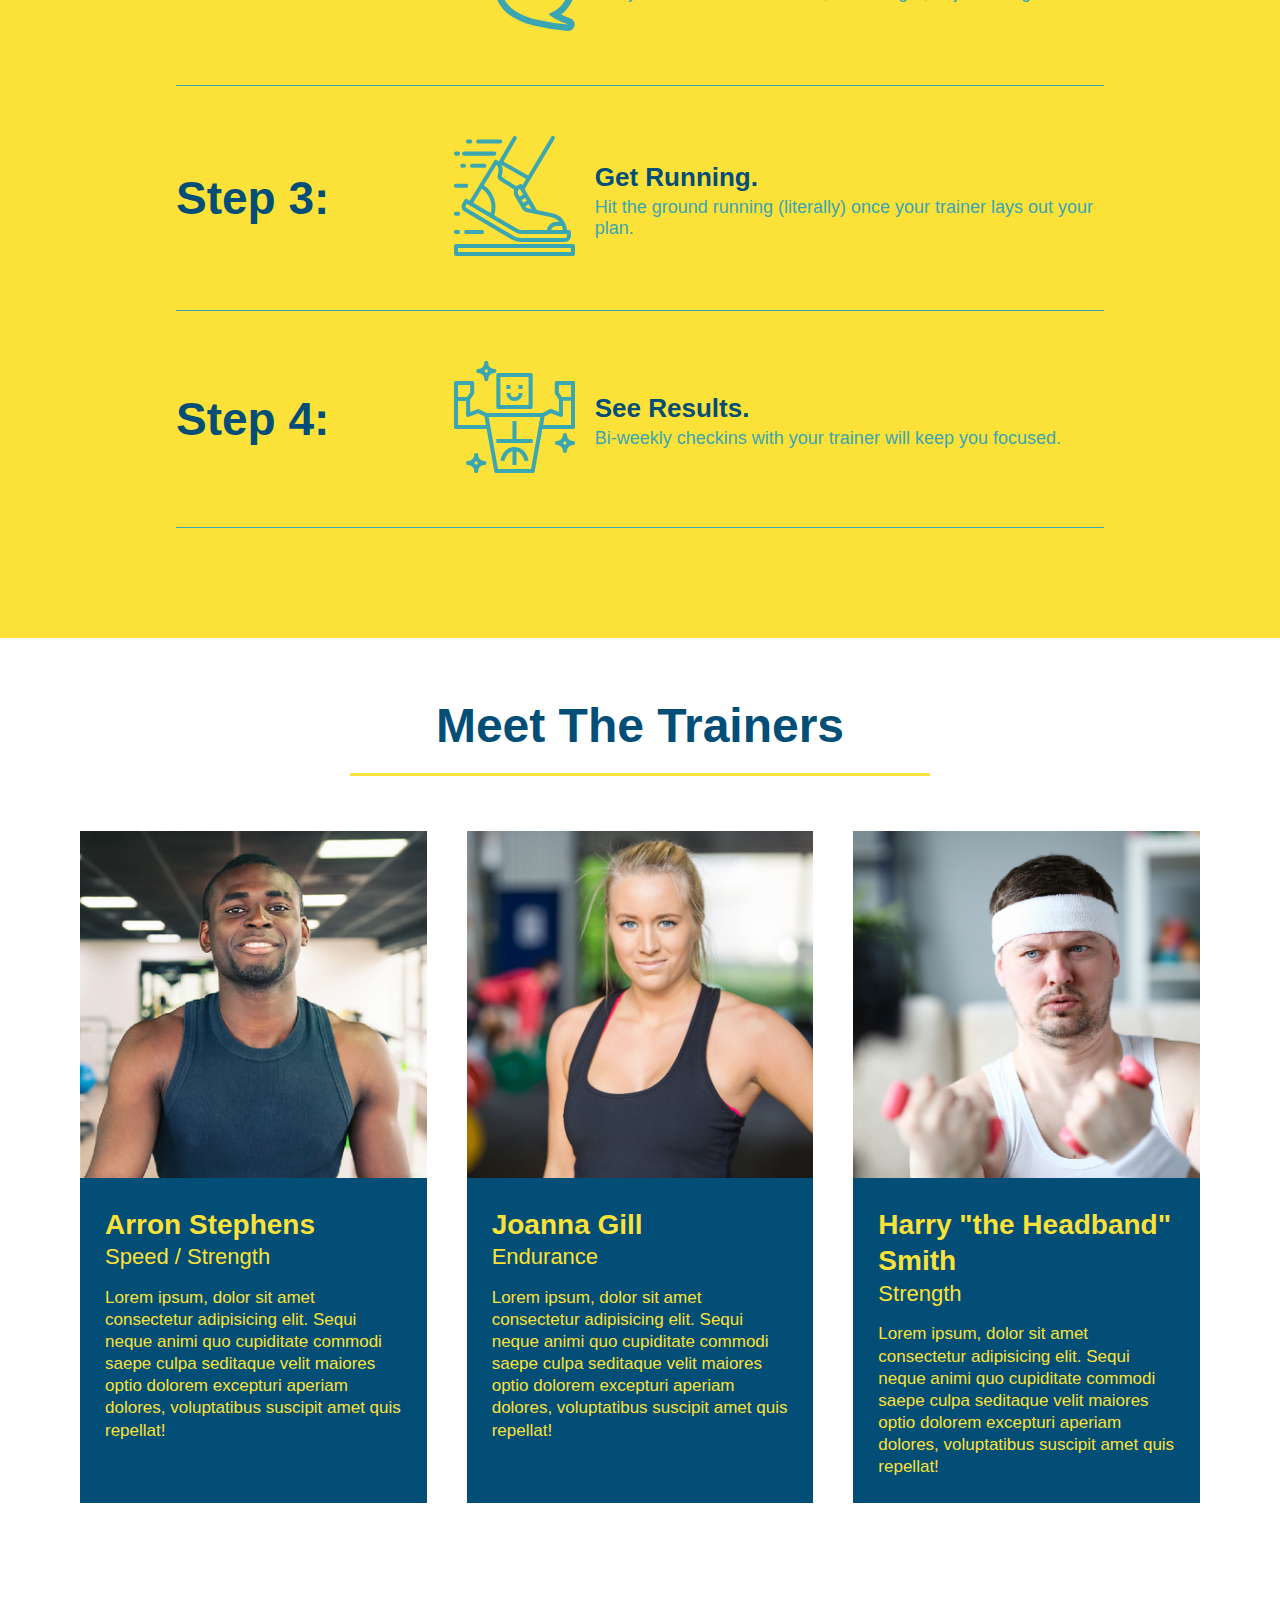
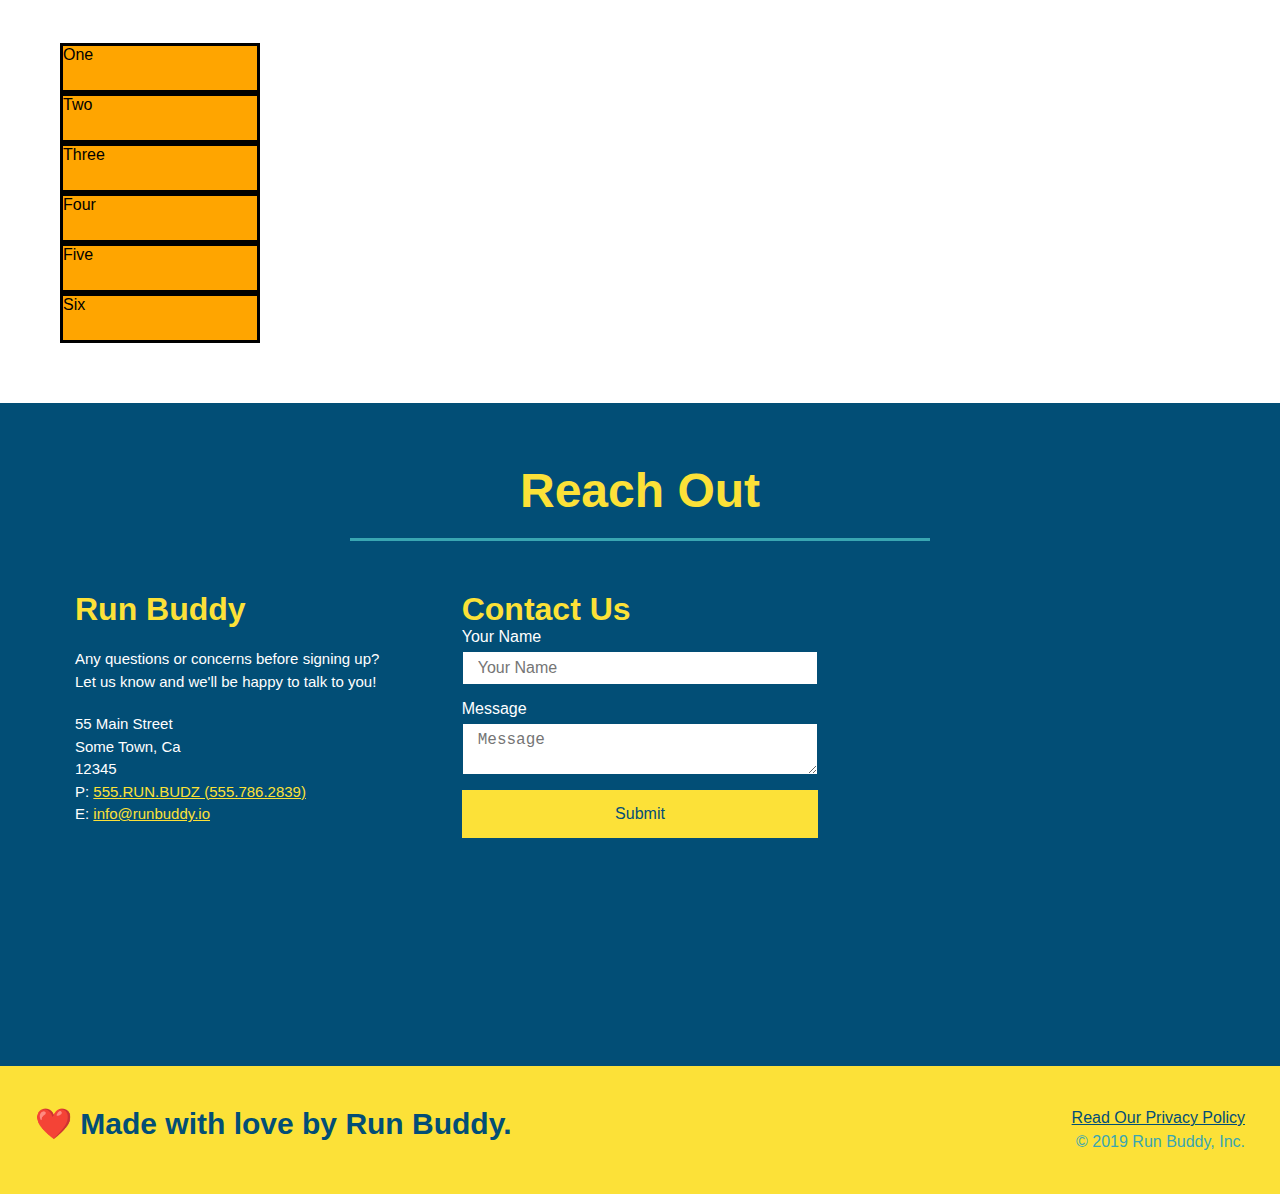
==== commit 7bc9d334: "added grid example" ====
--- a/index.html
+++ b/index.html
@@ -27,6 +27,9 @@
                         <a href="#your-trainers">Your Trainers</a>
                     </li>
                     <li>
+                        <a href="#service-plans">Service Plans</a>
+                    </li>
+                    <li>
                         <a href="#reach-out">Reach Out</a>
                     </li>
                 </ul>
@@ -194,6 +197,17 @@
             </div>
         </section>
   
+        <section id="service-plans" class="services">
+            <div class="service-grid-container">
+                <div class="service-grid-item">One</div>
+                <div class="service-grid-item">Two</div>
+                <div class="service-grid-item">Three</div>
+                <div class="service-grid-item">Four</div>
+                <div class="service-grid-item">Five</div>
+                <div class="service-grid-item">Six</div>
+              </div>
+        </section>
+
         <!-- "reach out" section -->
         <section id="reach-out" class="contact">
             <div class="flex-flow">
--- a/assets/css/style.css
+++ b/assets/css/style.css
@@ -334,4 +334,118 @@
 
 /* MEDIA QUERY FOR SMALLER DESKTOP SCREENS AND SMALLER */
 @media screen and (max-width: 980px) {
+    header {
+        padding-bottom: 0;
+        justify-content: center;
+    }
+  
+    header h1 {
+        width: 100%;
+        text-align: center;
+    }
+  
+    header nav ul {
+        margin-top: 20px;
+        width: 100%;
+        justify-content: center;
+    }
+  
+    header nav ul li a {
+        font-size: 20px;
+    }
+  
+    footer h2, footer div {
+        text-align: center;
+        width: 100%;
+    }
+    .hero-cta, .hero-form {
+        width: 100%;
+    }
+      
+    .hero-cta {
+        text-align: center;
+    }
+    .section-title {
+        width: 80%;
+    }
+      
+    .trainer {
+        flex: 0 70%;
+    }
+      
+    .contact-info iframe{
+        flex: 1 100%;
+    }
+}
+
+@media screen and (max-width: 768px) {
+
+    section {
+        padding: 30px 15px;
+    }
+  
+    .step h3 {
+        flex: 1 100%;
+        text-align: center;
+    }
+  
+    .step-info {
+        flex: 2 100%;
+        text-align: center;
+        justify-content: center;
+    }
+  
+    .step-img {
+        flex: 0 32%;
+        margin-right: 0;
+        margin-top: 15px;
+        margin-bottom: 15px;
+    }
+  
+    .step-text {
+        flex: 100%;  
+    }
+}
+
+@media screen and (max-width: 575px) {
+
+    .hero-form button {
+      width: 100%;
+    }
+  
+    .section-title {
+      width: 95%;
+    }
+  
+    .intro p {
+      width: 100%;
+    }
+  
+    .trainer {
+      flex: 0 100%;
+    }
+  
+    .contact-info {
+      text-align: center;
+    }
+  
+    .contact-info > * {
+      flex: 0 100%;
+    }
+
+    .contact-form {
+        order: 3;
+    }
+}
+
+.service-grid-container {
+    display: grid;
+}
+
+.service-grid-item {
+    width: 200px;
+    height: 50px;
+    background-color: orange;
+    border: solid;
+    color: black;
 }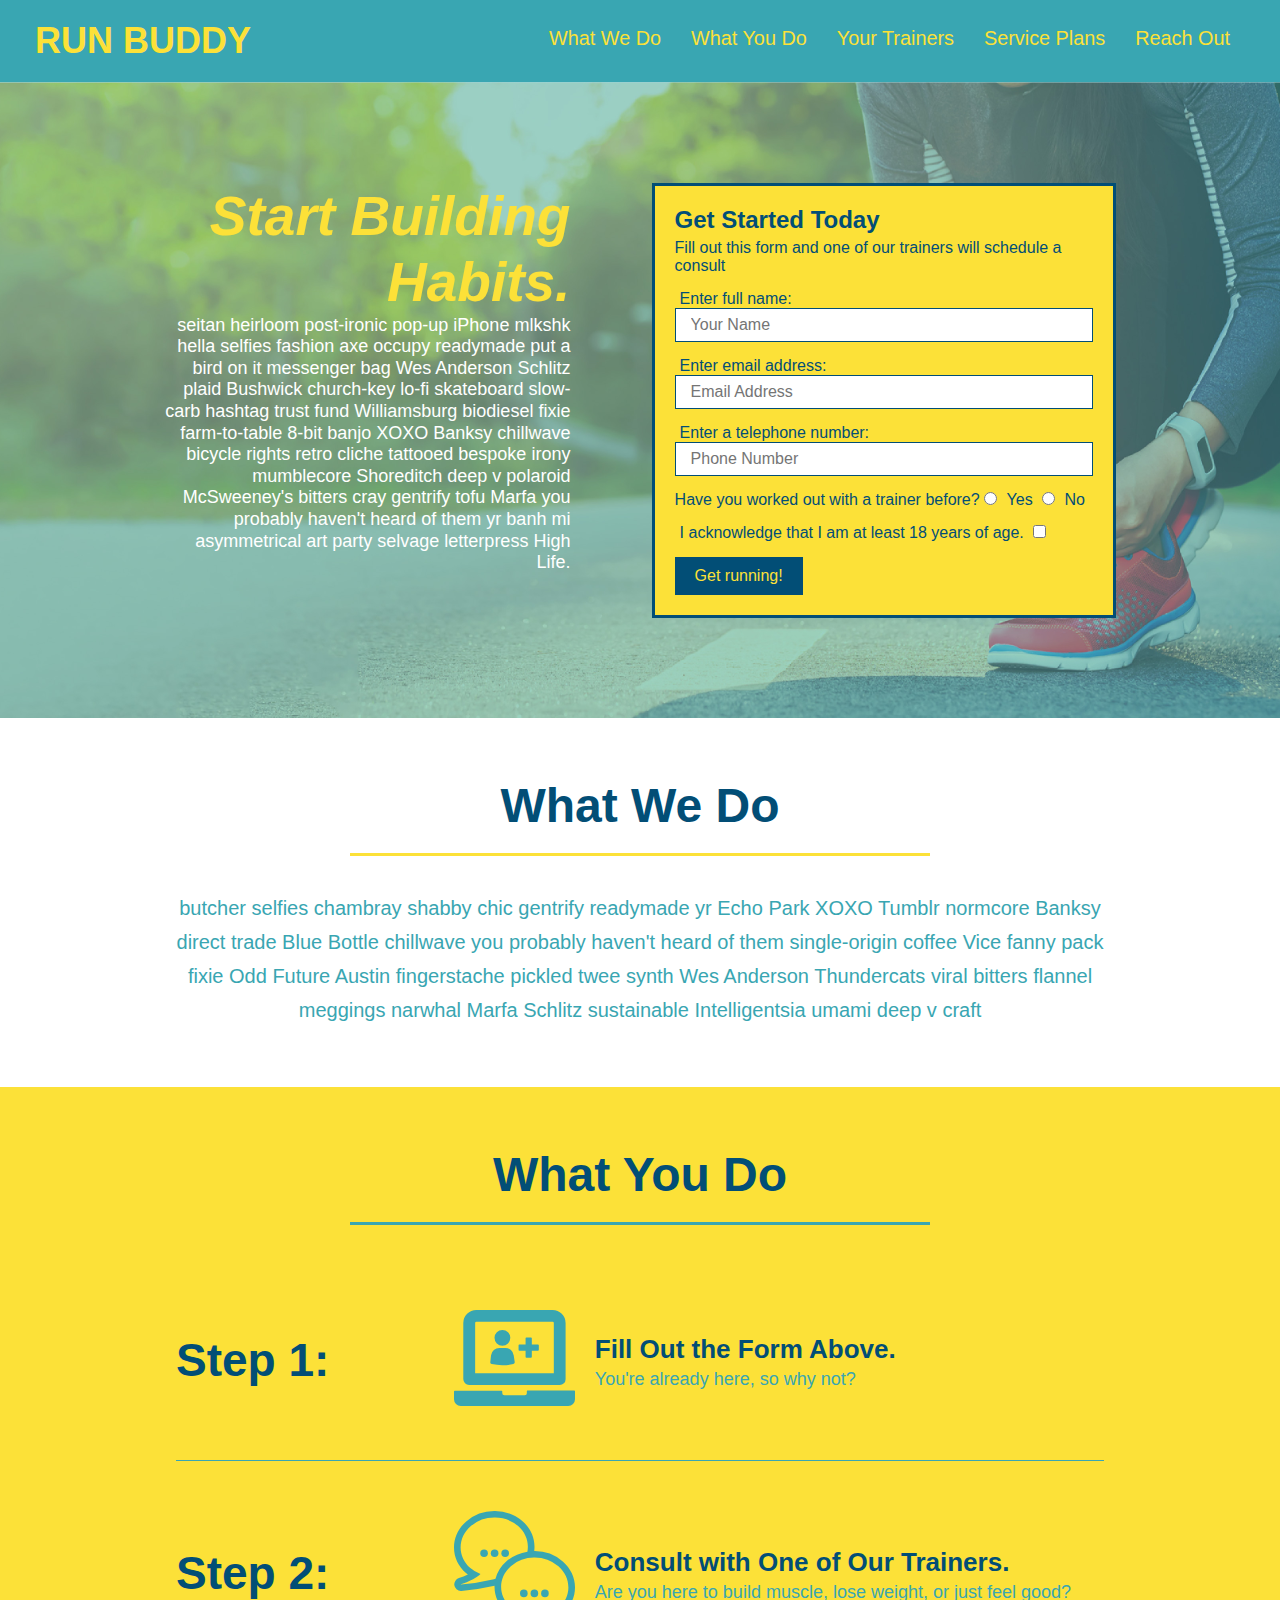
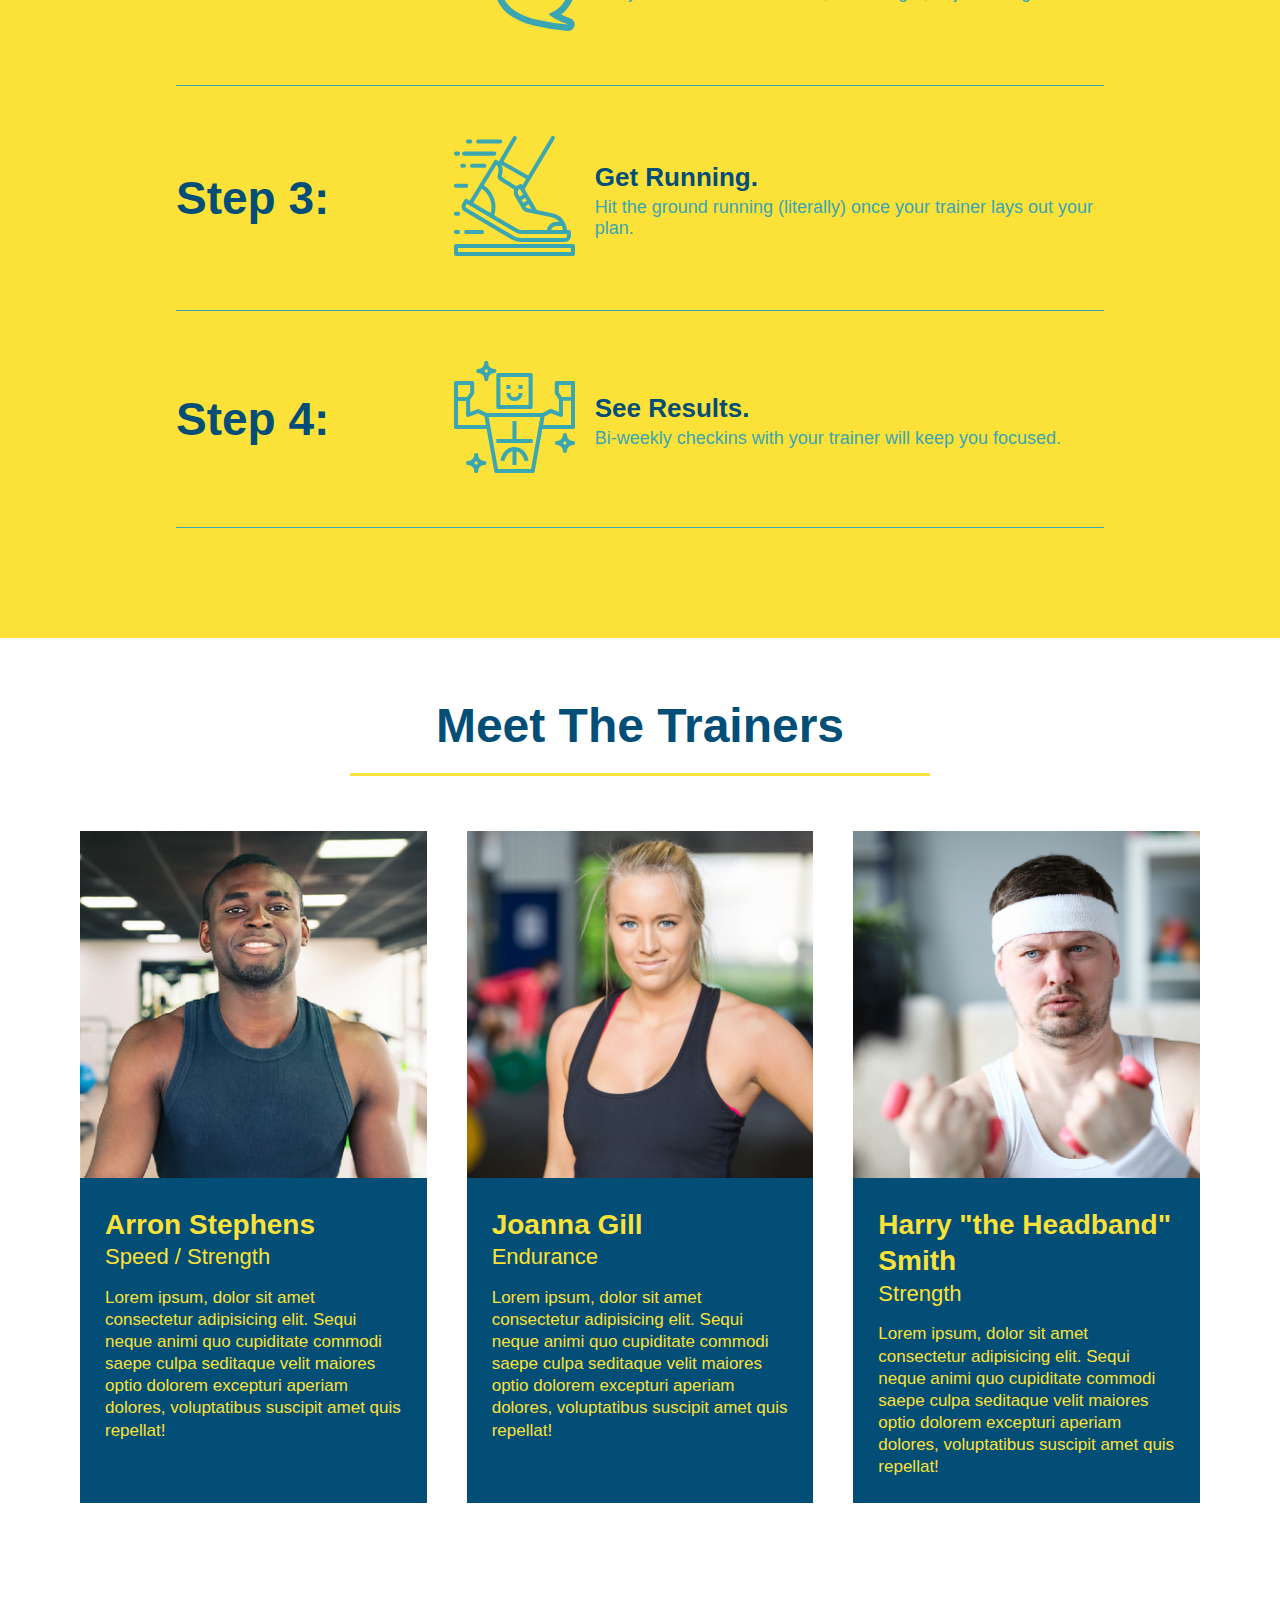
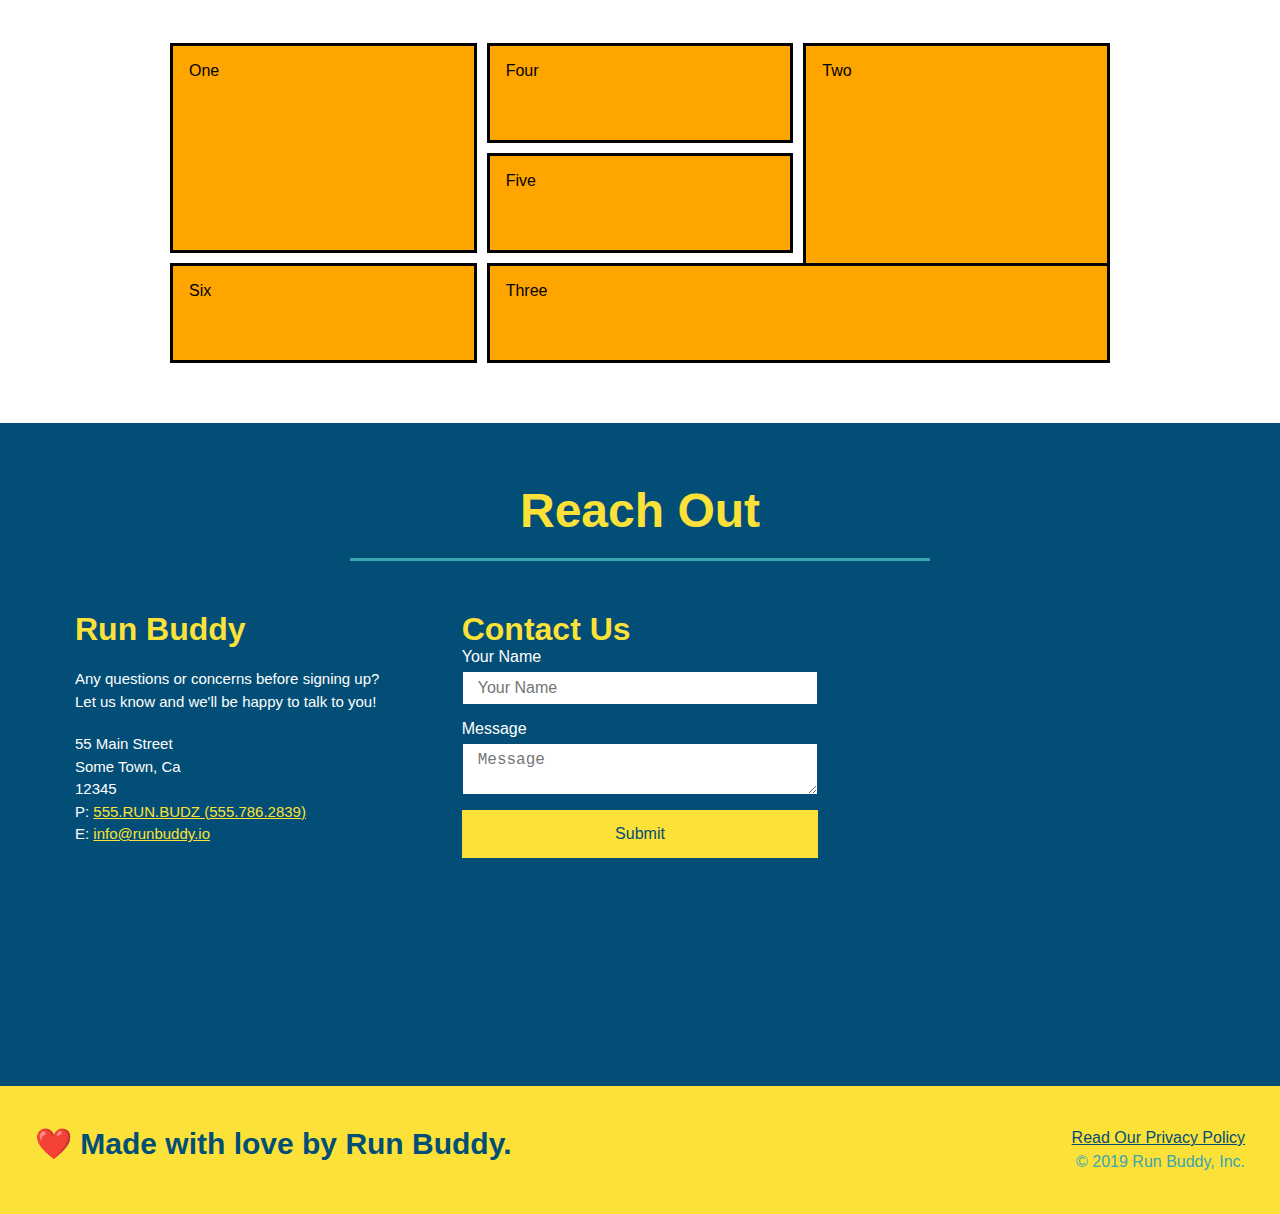
==== commit ef08daa1: "example grid" ====
--- a/index.html
+++ b/index.html
@@ -199,12 +199,12 @@
   
         <section id="service-plans" class="services">
             <div class="service-grid-container">
-                <div class="service-grid-item">One</div>
-                <div class="service-grid-item">Two</div>
-                <div class="service-grid-item">Three</div>
-                <div class="service-grid-item">Four</div>
-                <div class="service-grid-item">Five</div>
-                <div class="service-grid-item">Six</div>
+                <div class="service-grid-item box1">One</div>
+                <div class="service-grid-item box2">Two</div>
+                <div class="service-grid-item box3">Three</div>
+                <div class="service-grid-item box4">Four</div>
+                <div class="service-grid-item box5">Five</div>
+                <div class="service-grid-item box6">Six</div>
               </div>
         </section>
 
--- a/assets/css/style.css
+++ b/assets/css/style.css
@@ -439,13 +439,32 @@
 }
 
 .service-grid-container {
+    max-width: 940px;
+    margin: 0 auto;
     display: grid;
+    grid-template-columns: repeat(3, 1fr);
+    grid-template-rows: repeat(3, 100px);
+    grid-gap: 10px;
 }
 
 .service-grid-item {
-    width: 200px;
-    height: 50px;
     background-color: orange;
     border: solid;
+    padding: 1em;
     color: black;
+}
+
+.box1 {
+    grid-column: 1/ span 1; 
+    grid-row: 1/ span 2; 
+}
+
+.box2 {
+    grid-column: 3/4; 
+    grid-row: 1/-1; 
+}
+
+.box3 {
+    grid-column: 2/ span 2; 
+    grid-row: 3/ span 1; 
 }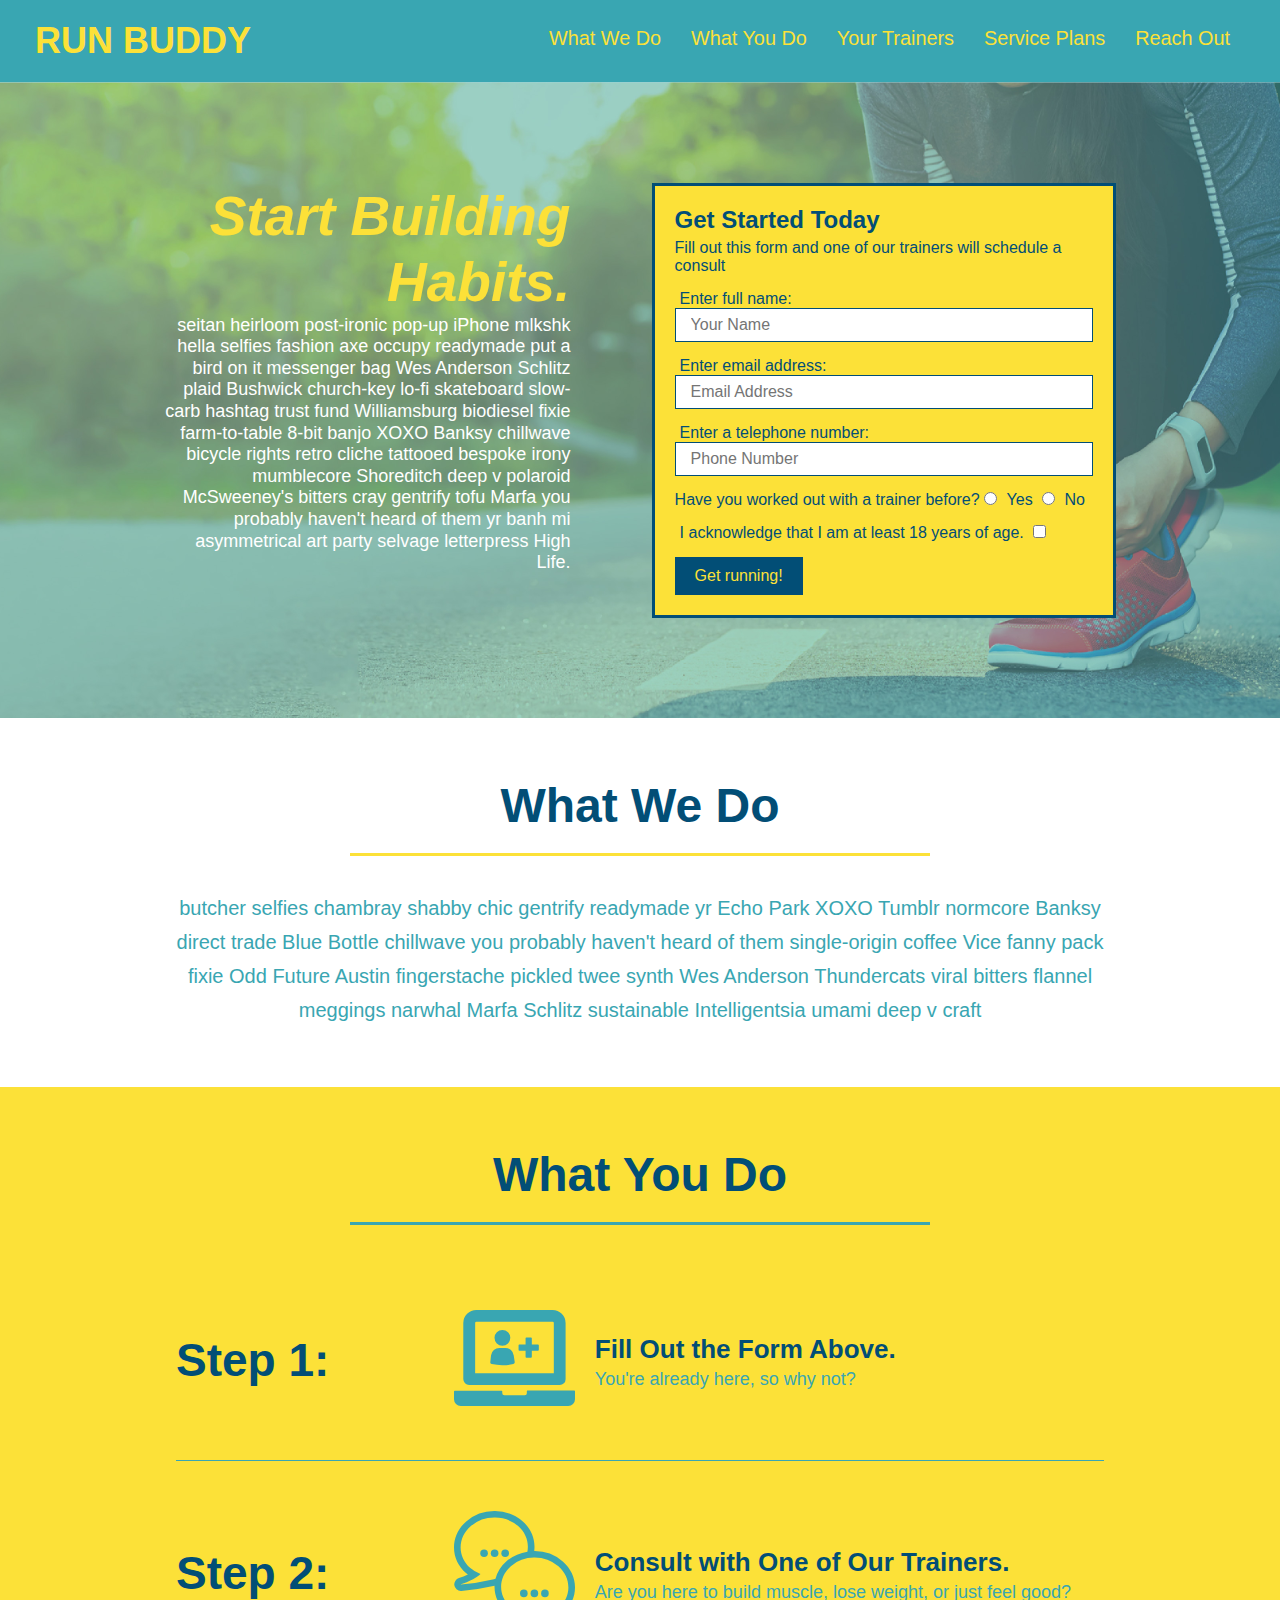
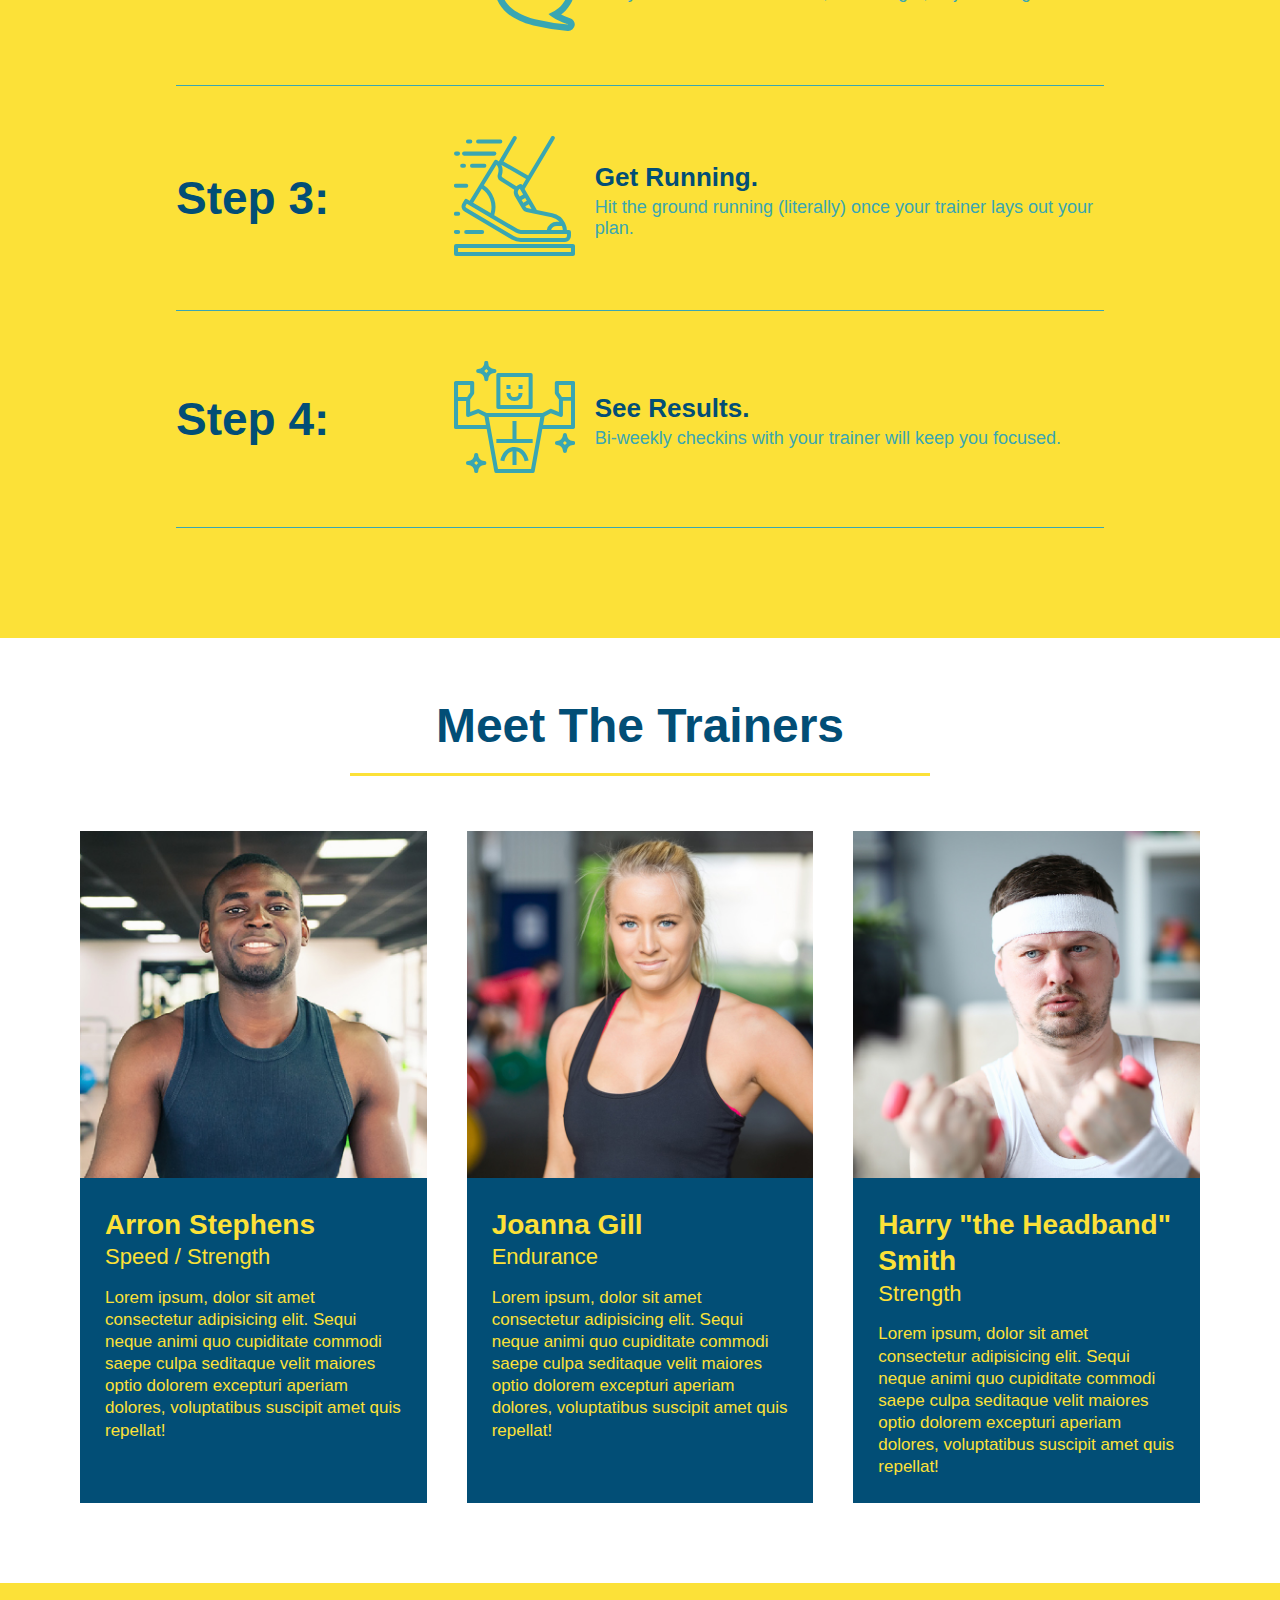
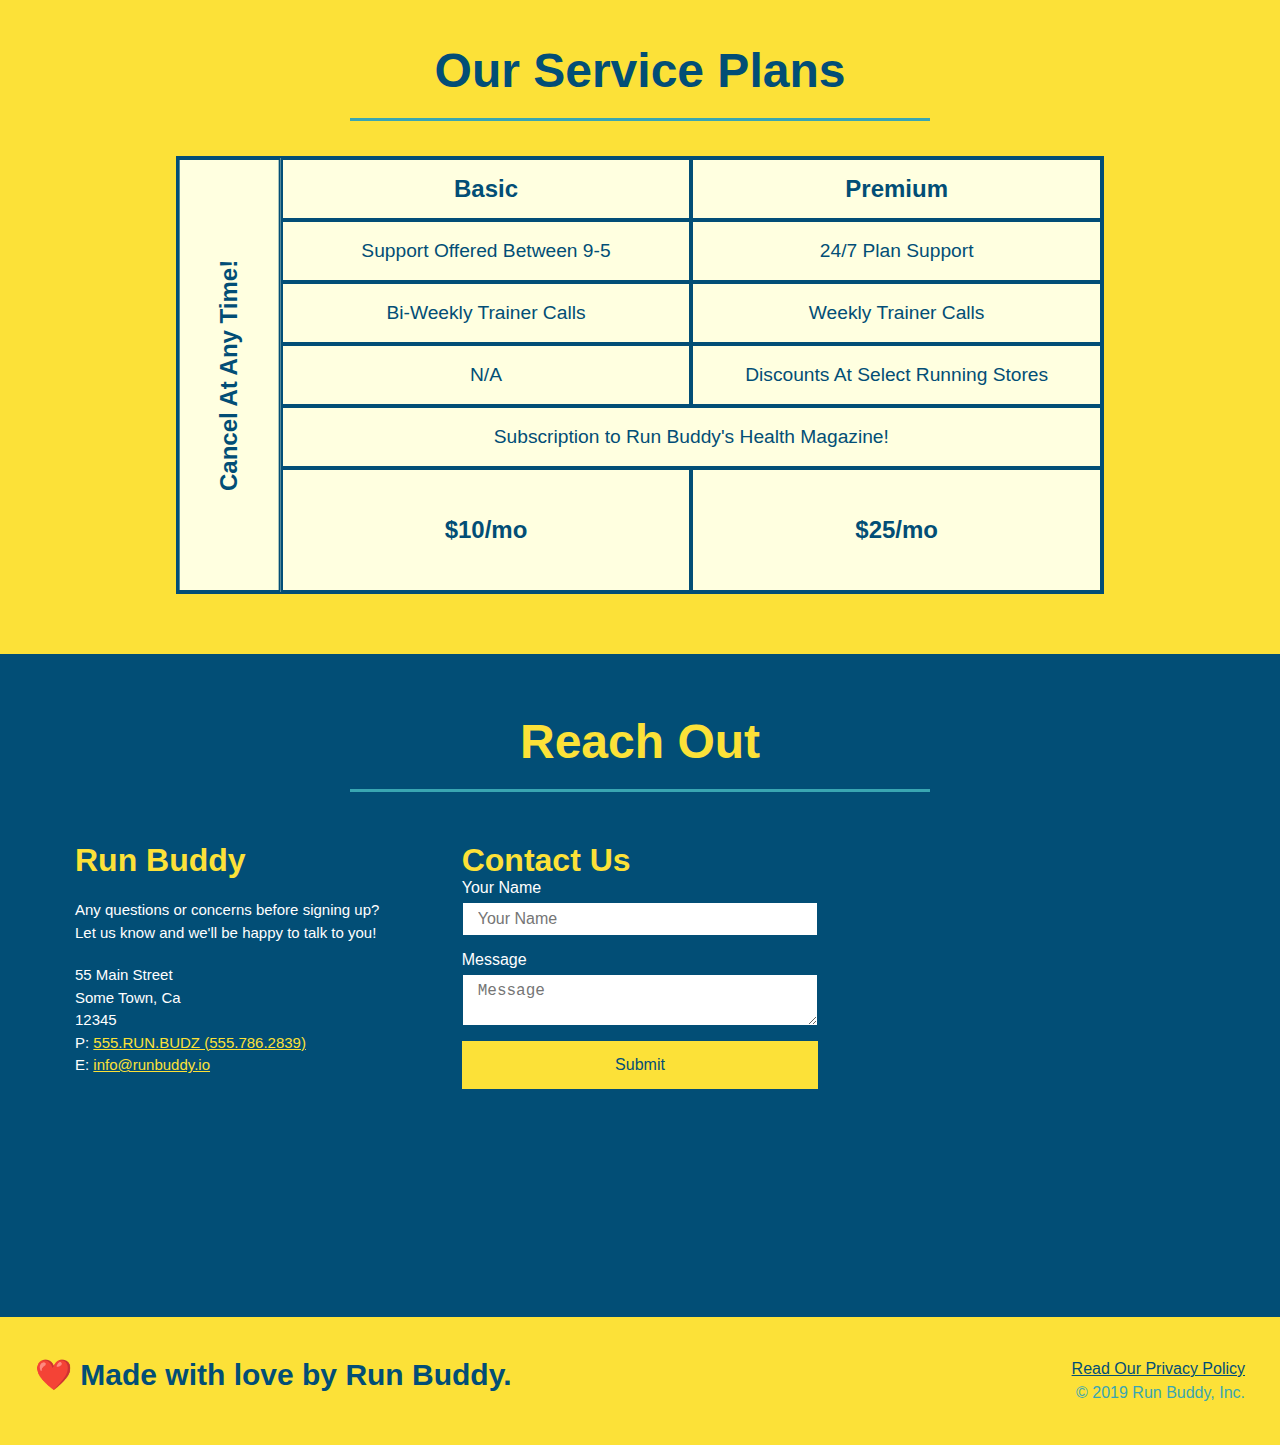
==== commit e2cb3ba9: "added service table comparison" ====
--- a/index.html
+++ b/index.html
@@ -196,16 +196,69 @@
                 </article>
             </div>
         </section>
-  
+
         <section id="service-plans" class="services">
-            <div class="service-grid-container">
-                <div class="service-grid-item box1">One</div>
-                <div class="service-grid-item box2">Two</div>
-                <div class="service-grid-item box3">Three</div>
-                <div class="service-grid-item box4">Four</div>
-                <div class="service-grid-item box5">Five</div>
-                <div class="service-grid-item box6">Six</div>
-              </div>
+            
+            <h2 class="section-title secondary-border">
+                Our Service Plans
+            </h2>
+            
+            <div class="service-grid-wrapper">
+                <div class="service-grid-container">
+                    
+                    <!-- Headers -->
+                    <div class="service-grid-item grid-head basic">
+                        Basic
+                    </div>
+                    
+                    <div class="service-grid-item grid-head premium">
+                        Premium
+                    </div>
+  
+                    <!-- Body -->
+                    <div class="service-grid-item basic">
+                        Support Offered Between 9-5
+                    </div>
+  
+                    <div class="service-grid-item premium">
+                        24/7 Plan Support
+                    </div>
+  
+                    <div class="service-grid-item basic">
+                        Bi-Weekly Trainer Calls
+                    </div>
+  
+                    <div class="service-grid-item premium">
+                        Weekly Trainer Calls
+                    </div>
+  
+                    <div class="service-grid-item basic">
+                        N/A
+                    </div>
+                    
+                    <div class="service-grid-item premium">
+                        Discounts At Select Running Stores
+                    </div>
+                      
+                    <div class="service-grid-item both">
+                        Subscription to Run Buddy's Health Magazine!
+                    </div>
+                      
+                    <div class="service-grid-item grid-price basic">
+                        $10/mo
+                    </div>
+                      
+                    <div class="service-grid-item grid-price premium">
+                        $25/mo
+                    </div>
+                      
+                    <div class="service-grid-item cancel">
+                        Cancel At Any Time!
+                    </div>
+  
+                </div> <!-- div service-grid-container -->
+              </div> <!-- div service-grid-wrapper -->
+
         </section>
 
         <!-- "reach out" section -->
--- a/assets/css/style.css
+++ b/assets/css/style.css
@@ -378,6 +378,59 @@
     }
 }
 
+/* SERVICE STYLES BEGIN */
+.services {
+    background: #fce138; 
+}
+  
+.service-grid-wrapper {
+    display: flex;
+    width: 100%;
+    justify-content: center;
+}
+  
+.service-grid-container {
+    background: lightyellow;
+    width: 80%;
+    display: grid;
+    /* repeat(iterator, size) */
+    grid-template-columns: 1fr repeat(2, 4fr);
+    grid-template-rows: repeat(5, 1fr) 2fr;
+    border: 2px solid #024e76;
+    color:  #024e76;
+    font-size: 1.2rem;
+}
+
+.service-grid-item {
+    padding: 15px 0;
+    border: 2px solid #024e76;
+    display: flex;
+    align-items: center;
+    justify-content: center;
+    text-align: center;
+}
+
+/* specific match */
+.service-grid-item.basic {
+    grid-column: 2 / span 1;
+}
+
+.service-grid-item.both {
+    grid-column: 2 / span 2;
+}
+
+.service-grid-item.cancel {
+    writing-mode: vertical-lr;
+    transform: rotate(180deg);
+    grid-column: 1;
+    grid-row: 1 / -1;
+}
+
+.grid-head, .grid-price, .service-grid-item.cancel {
+    font-size: 1.5rem;
+    font-weight: bold;
+}
+
 @media screen and (max-width: 768px) {
 
     section {
@@ -405,6 +458,25 @@
     .step-text {
         flex: 100%;  
     }
+
+    .service-grid-container {
+        grid-template-columns: 1fr 1fr;
+    }
+
+    .service-grid-item.basic {
+        grid-column: 1;
+    }
+
+    .service-grid-item.both {
+        grid-column: 1 / -1;
+    }
+
+    .service-grid-item.cancel {
+        transform: none;
+        writing-mode: unset;
+        grid-column: 1 / -1;
+        grid-row: -1;
+    }
 }
 
 @media screen and (max-width: 575px) {
@@ -436,35 +508,4 @@
     .contact-form {
         order: 3;
     }
-}
-
-.service-grid-container {
-    max-width: 940px;
-    margin: 0 auto;
-    display: grid;
-    grid-template-columns: repeat(3, 1fr);
-    grid-template-rows: repeat(3, 100px);
-    grid-gap: 10px;
-}
-
-.service-grid-item {
-    background-color: orange;
-    border: solid;
-    padding: 1em;
-    color: black;
-}
-
-.box1 {
-    grid-column: 1/ span 1; 
-    grid-row: 1/ span 2; 
-}
-
-.box2 {
-    grid-column: 3/4; 
-    grid-row: 1/-1; 
-}
-
-.box3 {
-    grid-column: 2/ span 2; 
-    grid-row: 3/ span 1; 
 }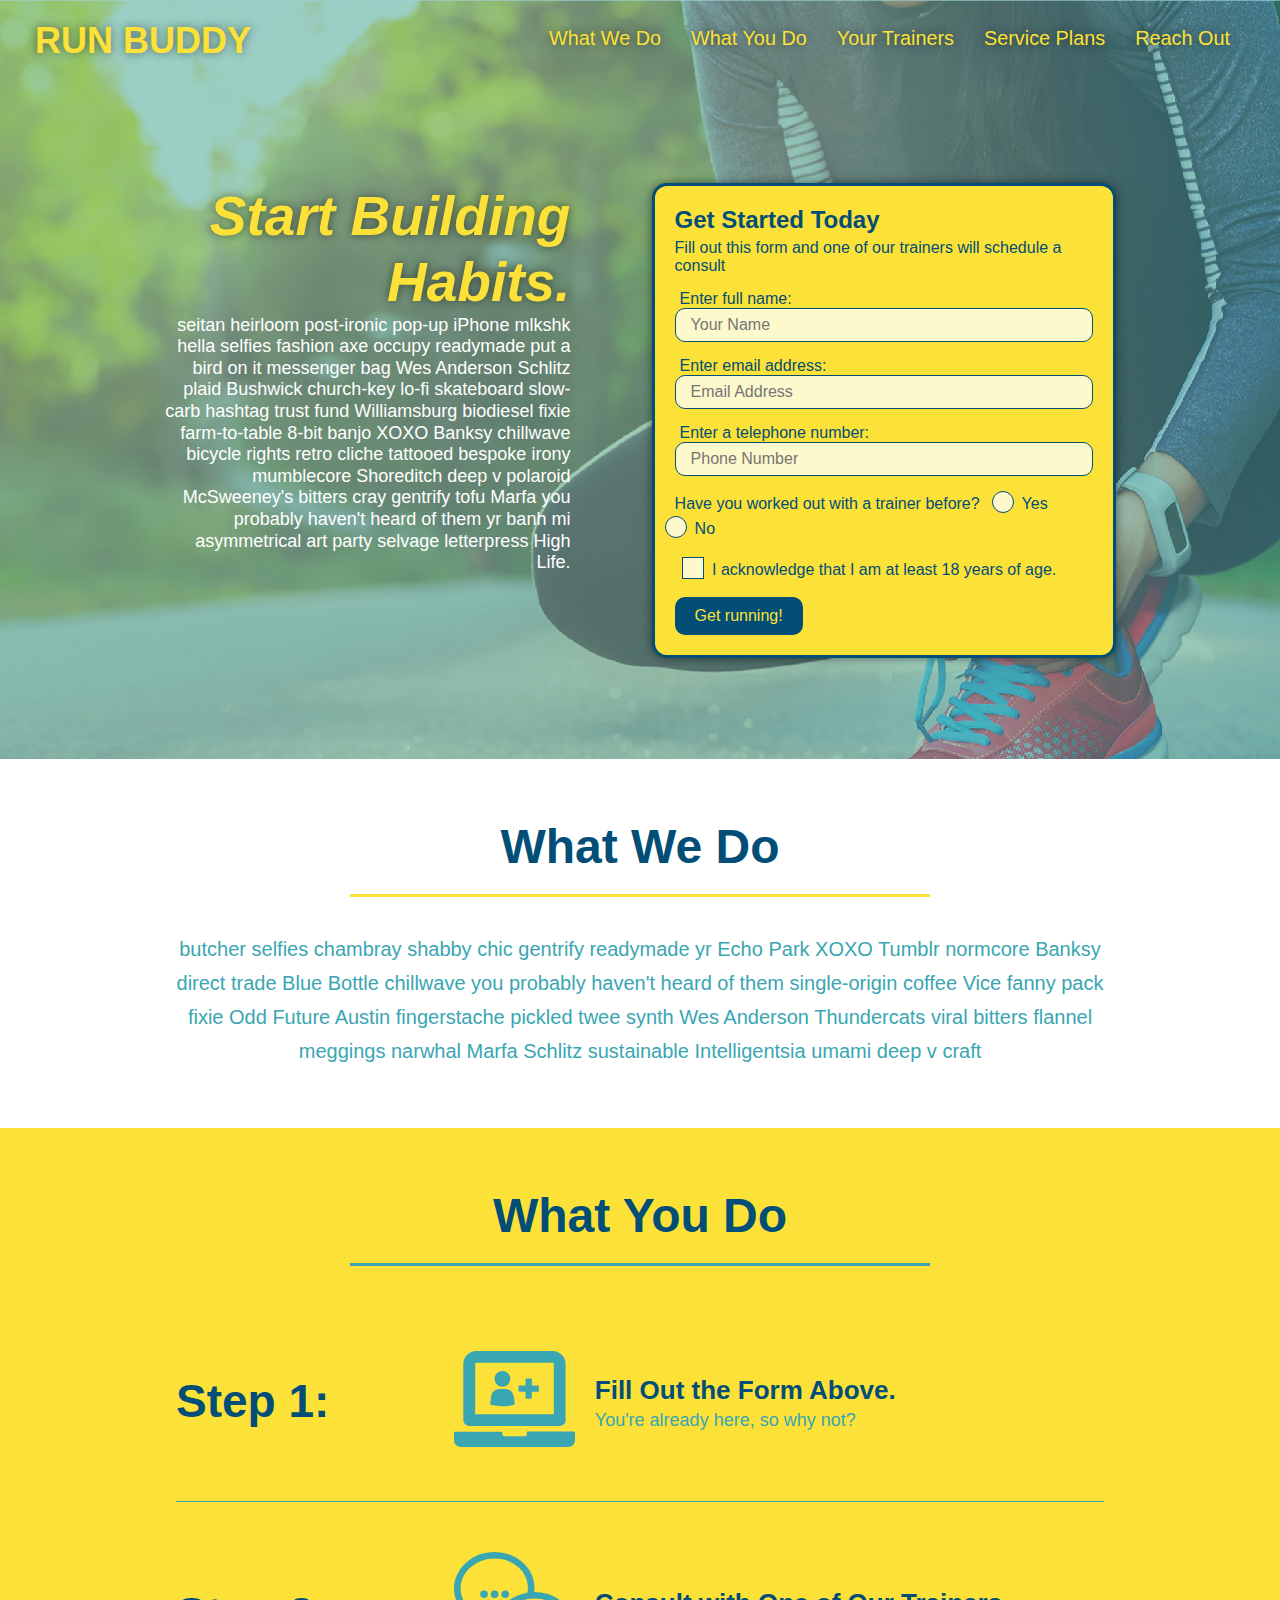
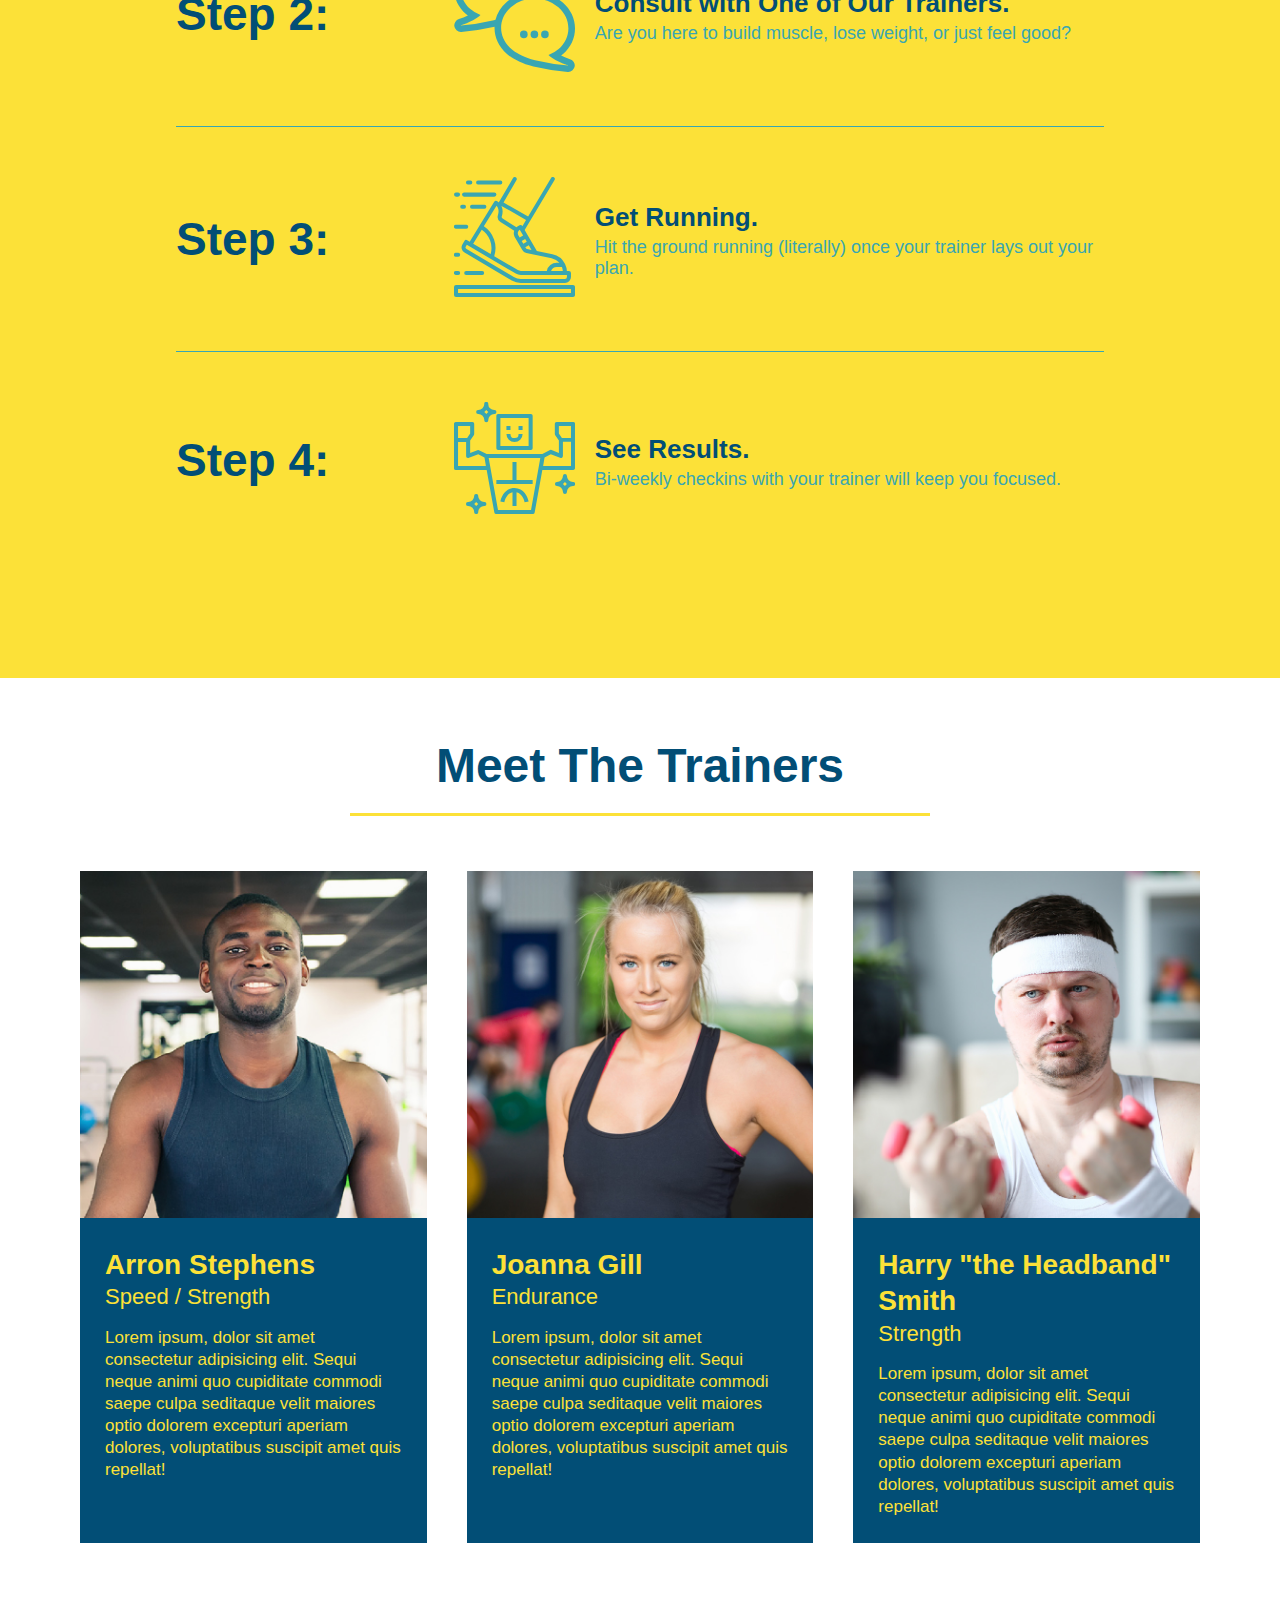
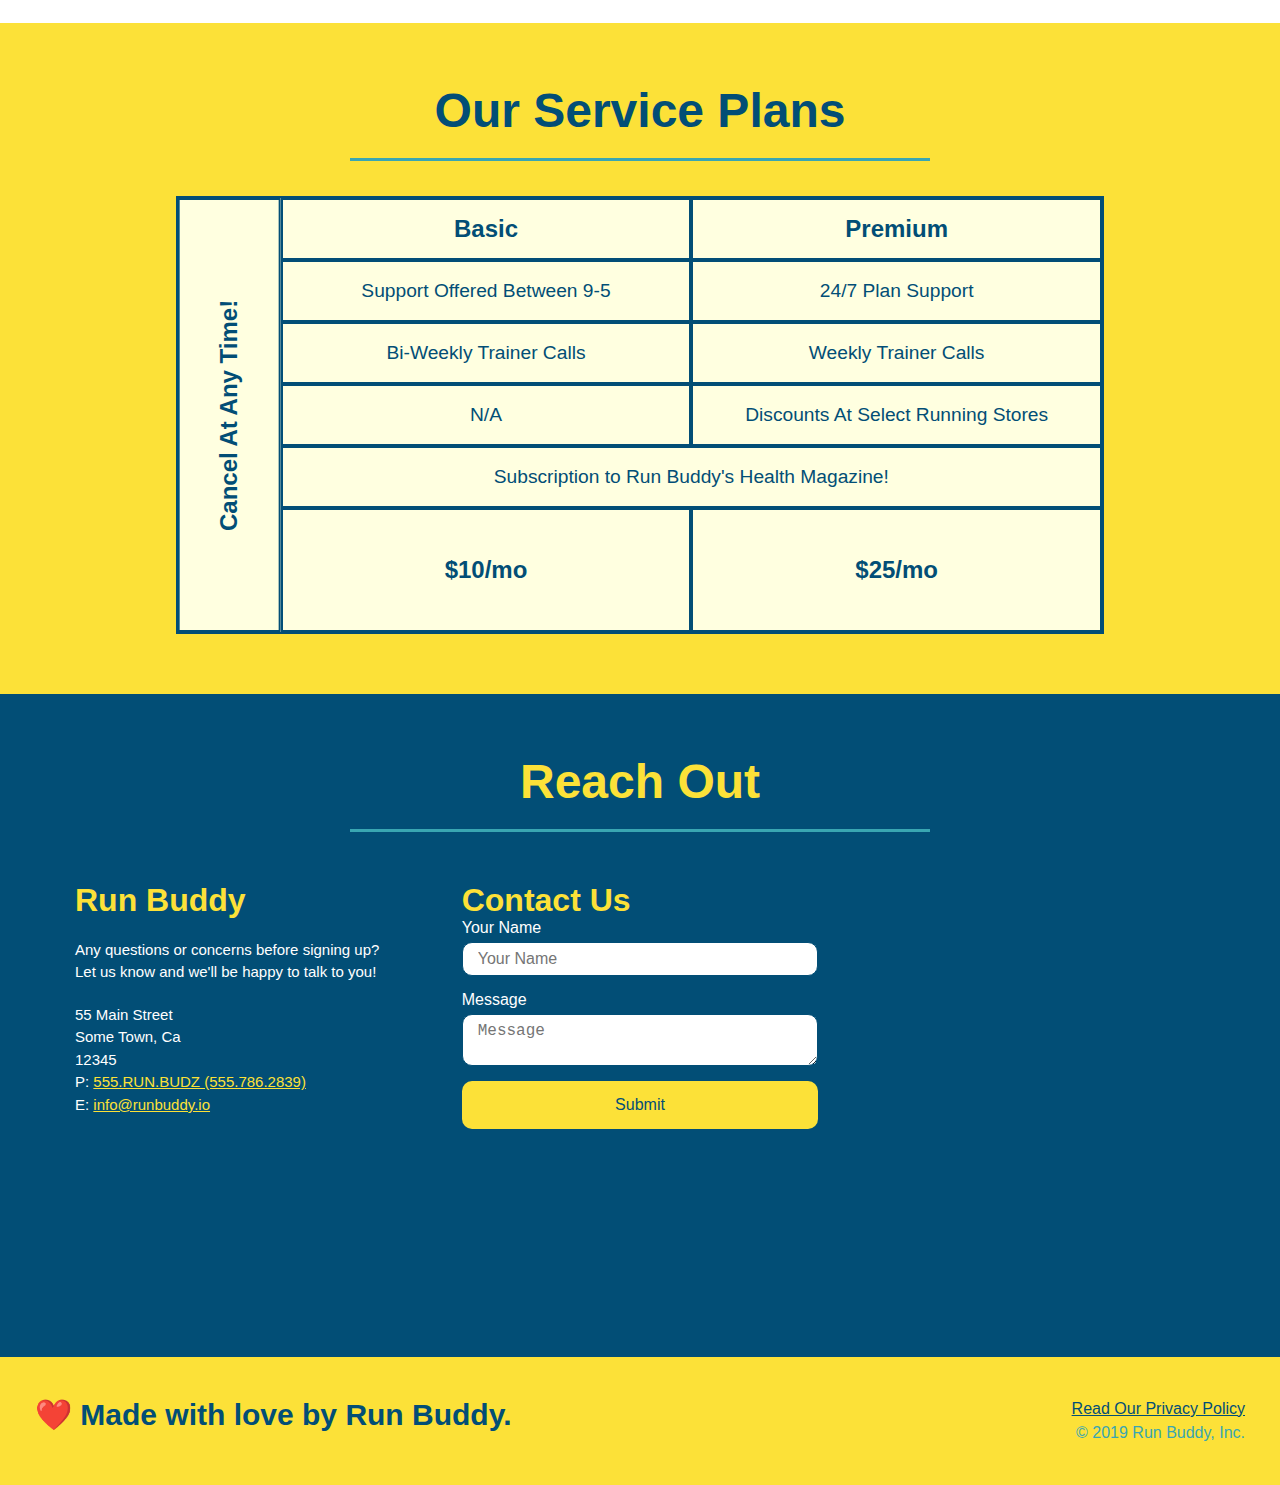
==== commit c3677b43: "final css touches" ====
--- a/index.html
+++ b/index.html
@@ -63,16 +63,20 @@
                 <input type="tel" placeholder="Phone Number" name="phone" id="phone" class="form-input">
                 <p>
                     Have you worked out with a trainer before?
-                    <input type="radio" name="trainer-confirm" id="trainer-yes" />
-                    <label for="trainer-yes">Yes</label>
-                    <input type="radio" name="trainer-confirm" id="trainer-no" />
-                    <label for="trainer-no">No</label>
+                    <span class="radio-wrapper">
+                        <input type="radio" name="trainer-confirm" id="trainer-yes" />
+                        <label for="trainer-yes">Yes</label>
+                    </span>
+                    <span class="radio-wrapper">
+                        <input type="radio" name="trainer-confirm" id="trainer-no" />
+                        <label for="trainer-no">No</label>
+                    </span>
                 </p>
                 <p>
-                    <label for="checkbox" >
-                        I acknowledge that I am at least 18 years of age.
-                    </label>
-                    <input type="checkbox" name="age-confirm" id="checkbox" />
+                    <span class="checkbox-wrapper">
+                        <input type="checkbox" name="age-confirm" id="checkbox" />
+                        <label for="checkbox">I acknowledge that I am at least 18 years of age.</label>
+                    </span>
                 </p>
                 <button type="submit">
                     Get running!
--- a/assets/css/style.css
+++ b/assets/css/style.css
@@ -1,3 +1,9 @@
+:root {
+    --primary-color: #fce138;
+    --secondary-color: #024e76;
+    --tertiary-color: #39a6b2;
+}
+
 * {
     margin: 0;
     padding: 0;
@@ -5,28 +11,38 @@
   }
 
 body {
-    color: #39a6b2;
+    color: var(--tertiary-color);
     font-family: Helvetica, Arial, sans-serif;
   }
 
 header {
     padding: 20px 35px;
-    background-color: #39a6b2;
+    background-color: var(--tertiary-color);
     display: flex;
     justify-content: space-between;
     flex-wrap: wrap;
+    position: -webkit-sticky;
+    position: sticky;
+    top: 0;
+    background-image: url("../images/hero-bg.jpg");
+    background-size: cover;
+    background-position: center;
+    background-attachment: fixed;
+    background-position: 80%;
+    z-index: 9999;
 }
 
 header h1 {
   font-weight: bold;
   font-size: 36px;
-  color: #fce138;
+  color: var(--primary-color);
   margin: 0;
+  text-shadow: 0 0 10px rgba(0, 0, 0, 0.5);
 }
 
 header a {
     text-decoration: none;
-    color: #fce138;
+    color: var(--primary-color);
 }
 
 header nav {
@@ -45,14 +61,23 @@
     padding: 10px 15px;
     font-weight: lighter;
     font-size: 1.55vw;
-}
+    text-shadow: 0 0 10px rgba(0, 0, 0, 0.5);
+}
+
+header nav ul li a:hover {
+    background: var(--primary-color);
+    color: var(--secondary-color);
+    border-radius: 15px;
+    text-shadow: none;
+}
+
 section {
     padding: 60px;
   }
 
 .section-title {
     font-size: 48px;
-    color: #024e76;
+    color: var(--secondary-color);
     border-bottom: 3px solid;
     padding-bottom: 20px;
     text-align: center;
@@ -61,17 +86,19 @@
 }
   
 .primary-border {
-    border-color: #fce138;
+    border-color: var(--primary-color);
 }
   
 .secondary-border {
-    border-color: #39a6b2;
+    border-color: var(--tertiary-color);
 }
 
 .hero {
     background-image: url("../images/hero-bg.jpg");
     background-size: cover;
     background-position: center;
+    background-attachment: fixed;
+    background-position: 80%;
     display: flex;
     justify-content: center;
     flex-wrap: wrap;
@@ -90,16 +117,19 @@
   .hero-cta h2 {
     font-style: italic;
     font-size: 55px;
-    color: #fce138;
+    color: var(--primary-color);
+    text-shadow: 0 0 10px rgba(0, 0, 0, 0.5);
   }
 
 .hero-form {
-    background-color: #fce138;
+    background-color: var(--primary-color);
     padding: 20px;
-    color: #024e76;
-    border: solid 3px #024e76;
+    color: var(--secondary-color);
+    border: solid 3px var(--secondary-color);
     width: 40%;
     margin: 3.5%;
+    box-shadow: 0 0 10px rgba(0, 0, 0, 0.5);
+    border-radius: 15px;
 }
 
 .hero-form h3 {
@@ -116,49 +146,123 @@
 }
 
 .hero-form button {
-    color: #fce138;
-    background-color: #024e76;
+    color: var(--primary-color);
+    background-color: var(--secondary-color);
     border: none;
     padding: 10px 20px;
     font-size: 16px;
+    border-radius: 10px;
+}
+
+.hero-form button:hover {
+    background-color: var(--tertiary-color);  
 }
   
 .form-input {
-    border: 1px solid #024e76;
+    border: 1px solid var(--secondary-color);
     display: block;
     padding: 7px 15px;
     font-size: 16px;
-    color: #024e76;
+    color: var(--secondary-color);
     width: 100%;
     margin-bottom: 15px;
+    border-radius: 10px;
+    background-color: rgba(255,255,255, 0.75);
+
+}
+
+.form-input:focus {
+    background-color: rgba(255,255,255, 1);
+    outline: none;
 }
 
 .intro p {
     line-height: 1.7;
-    color: #39a6b2;
+    color: var(--tertiary-color);
     width: 80%;
     font-size: 20px;
     margin: 0 auto;
     text-align: center;
 }
 
+.checkbox-wrapper input, .radio-wrapper input {
+    opacity: 0;
+}
+
+.checkbox-wrapper label, .radio-wrapper label {
+    position: relative;
+    left: 10px;
+    margin: 10px;
+    line-height: 1.6;
+}
+
+.checkbox-wrapper label::before, .radio-wrapper label::before {
+    content: "";
+    height: 20px;
+    width: 20px;
+    background: rgba(255, 255, 255, 0.75);  
+    border: 1px solid var(--secondary-color);  
+    position: absolute;
+    top: -4px;
+    left: -30px;
+}
+
+.radio-wrapper label::before {
+    border-radius: 50%;
+}
+
+.radio-wrapper label::after {
+    content: "";
+    width: 20px;
+    height: 20px;
+    border-radius: 50%;
+    background: var(--secondary-color);
+    position: absolute;
+    left: -29px;
+    top: -3px;
+    background-image: radial-gradient(circle, var(--tertiary-color), var(--secondary-color));
+}
+  
+.checkbox-wrapper label::after {
+    content: "";
+    height: 6px;
+    width: 14px;
+    border-left: 2px solid var(--secondary-color);
+    border-bottom: 2px solid var(--secondary-color);
+    position: absolute;
+    left: -26px;
+    top: 1px;
+    transform: rotate(-58deg);
+}
+
+.checkbox-wrapper input + label::after, .radio-wrapper input + label::after {
+  content: none;
+}
+
+.checkbox-wrapper input:checked + label::after, .radio-wrapper input:checked + label::after {
+  content: "";
+}
+
 .steps { 
-    background: #fce138;
+    background: var(--primary-color);
 }
 
 .step {
     margin: 50px auto;
     padding-bottom: 50px;
     width: 80%;
-    border-bottom: 1px solid #39a6b2;
     display: flex;
     flex-wrap: wrap;
     align-items: center;
     justify-content: space-between;
   }
 
+.step:not(:last-child) {
+    border-bottom: 1px solid var(--tertiary-color);
+}
+
 .step h3 {
-    color: #024e76;
+    color: var(--secondary-color);
     font-size: 46px;
     flex: 1 30%;
 }
@@ -177,14 +281,14 @@
   }
   
 .step-text p {
-    color: #39a6b2;
+    color: var(--tertiary-color);
     font-size: 18px;
 }
 
 .step-text h4 {
     font-size: 26px;
     line-height: 1.5;
-    color: #024e76;
+    color: var(--secondary-color);
   }
 
 .step-info {
@@ -204,8 +308,8 @@
 
 .trainer {
     margin: 20px;
-    background: #024e76;
-    color: #fce138;
+    background: var(--secondary-color);
+    color: var(--primary-color);
     flex: 1;
 }
 
@@ -245,11 +349,11 @@
 }
 
 .contact { 
-    background: #024e76;
+    background: var(--secondary-color);
 }
 
 .contact h2 {
-    color: #fce138;
+    color: var(--primary-color);
 }
 
 .contact-info {
@@ -272,7 +376,7 @@
 }
 
 .contact-info h3 {
-    color: #fce138;
+    color: var(--primary-color);
     font-size: 32px;
 }
   
@@ -284,32 +388,45 @@
 }
   
 .contact-info a {
-    color: #fce138;
+    color: var(--primary-color);
 }
 
 .contact-form input, .contact-form textarea {
-    border: 1px solid #024e76;
+    border: 1px solid var(--secondary-color);
     display: block;
     padding: 7px 15px;
     font-size: 16px;
-    color: #024e76;
+    color: var(--secondary-color);
     width: 100%;
     margin-bottom: 15px;
     margin-top: 5px;
-}
+    border-radius: 10px;
+    background-color: rgba(255,255,255, 1);
+}
+.contact-form input:focus, .contact-form textarea:focus {
+    background-color: rgba(255,255,255, .75);
+    outline: none;
+}
+
 
 .contact-form button {
     width: 100%;
     border: none;
-    background: #fce138;
-    color: #024e76;
+    background: var(--primary-color);
+    color: var(--secondary-color);
     text-align: center;
     padding: 15px 0;
     font-size: 16px;
+    border-radius: 10px;
+}
+
+.contact-form button:hover {
+    color: var(--primary-color);
+    background: var(--tertiary-color);
 }
 
 footer {
-    background: #fce138;
+    background: var(--primary-color);
     width: 100%;
     padding: 40px 35px;
     display: flex;
@@ -318,7 +435,7 @@
 }
 
 footer h2 {
-    color: #024e76;
+    color: var(--secondary-color);
     font-size: 30px;
     margin: 0;
 }
@@ -329,7 +446,7 @@
 }
 
 footer a {
-    color: #024e76;
+    color: var(--secondary-color);
 }
 
 /* MEDIA QUERY FOR SMALLER DESKTOP SCREENS AND SMALLER */
@@ -337,6 +454,7 @@
     header {
         padding-bottom: 0;
         justify-content: center;
+        position: relative;
     }
   
     header h1 {
@@ -380,7 +498,7 @@
 
 /* SERVICE STYLES BEGIN */
 .services {
-    background: #fce138; 
+    background: var(--primary-color); 
 }
   
 .service-grid-wrapper {
@@ -396,14 +514,14 @@
     /* repeat(iterator, size) */
     grid-template-columns: 1fr repeat(2, 4fr);
     grid-template-rows: repeat(5, 1fr) 2fr;
-    border: 2px solid #024e76;
-    color:  #024e76;
+    border: 2px solid var(--secondary-color);
+    color:  var(--secondary-color);
     font-size: 1.2rem;
 }
 
 .service-grid-item {
     padding: 15px 0;
-    border: 2px solid #024e76;
+    border: 2px solid var(--secondary-color);
     display: flex;
     align-items: center;
     justify-content: center;
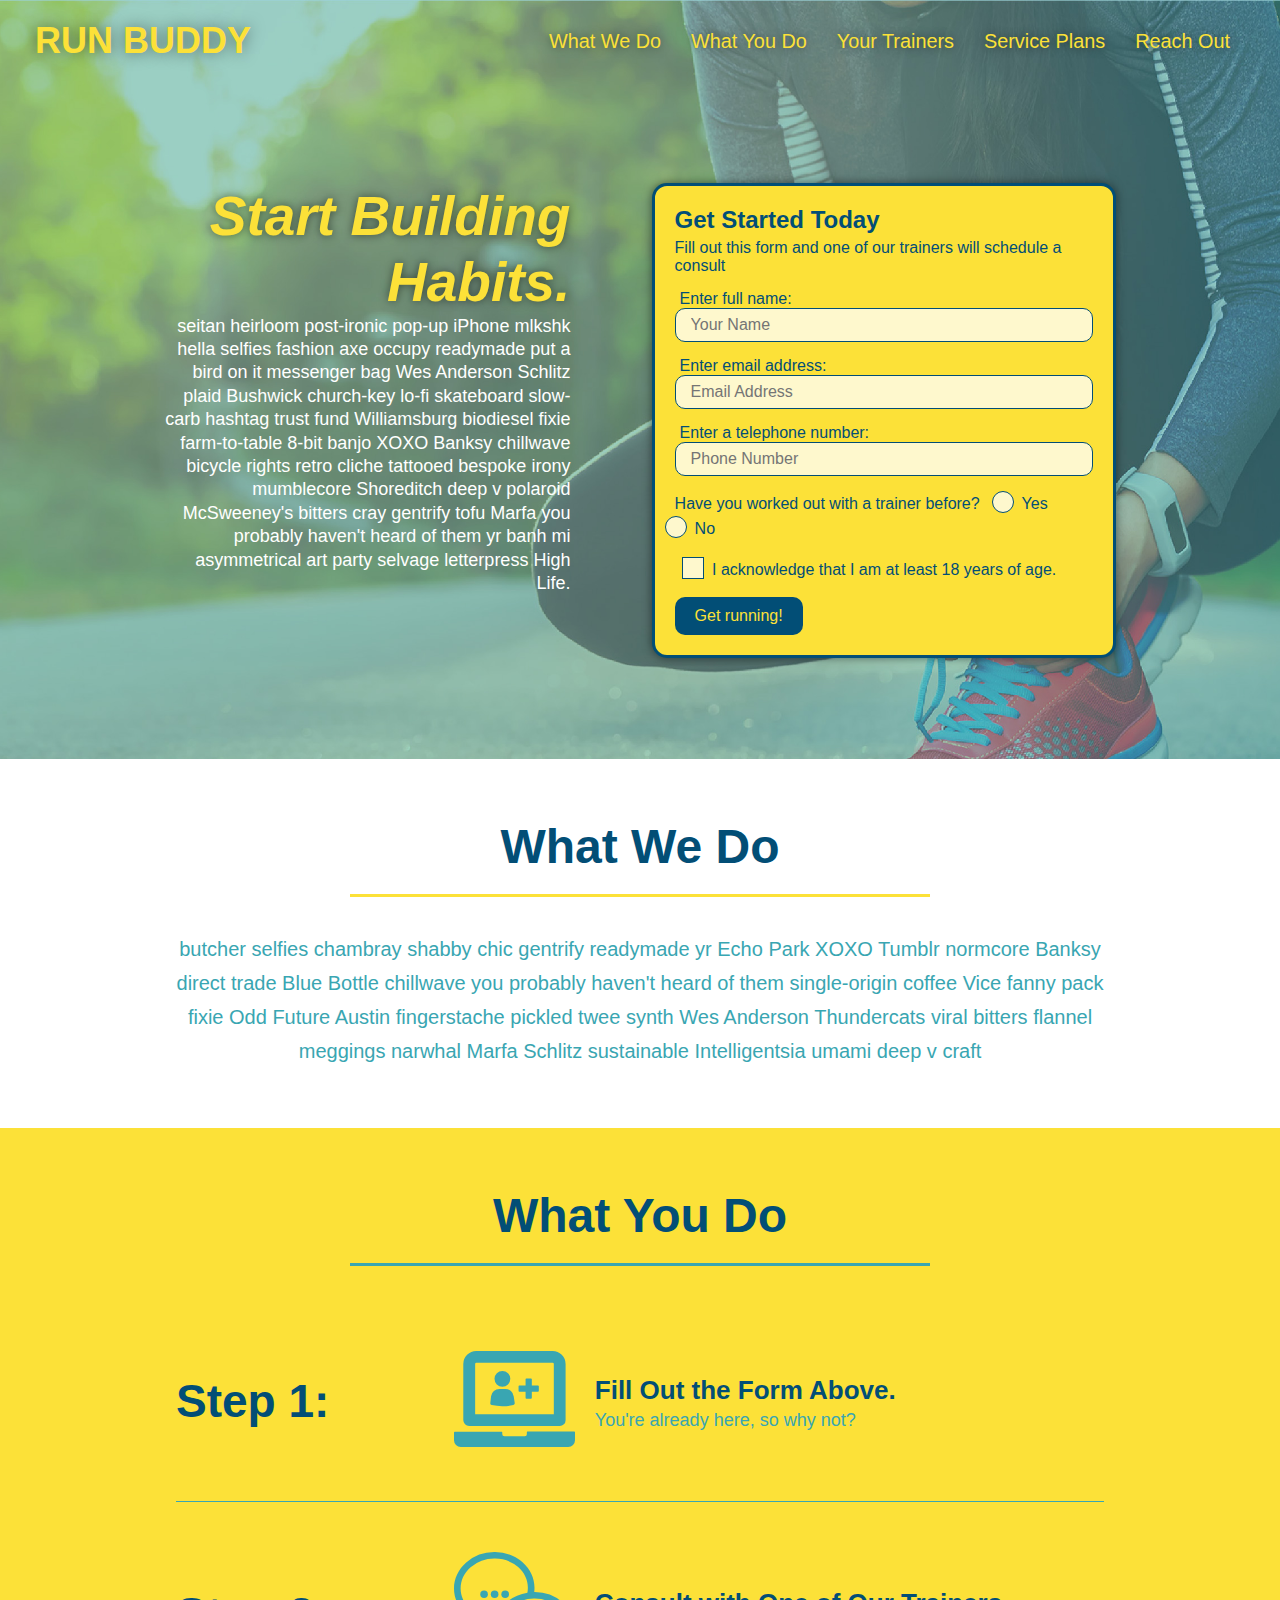
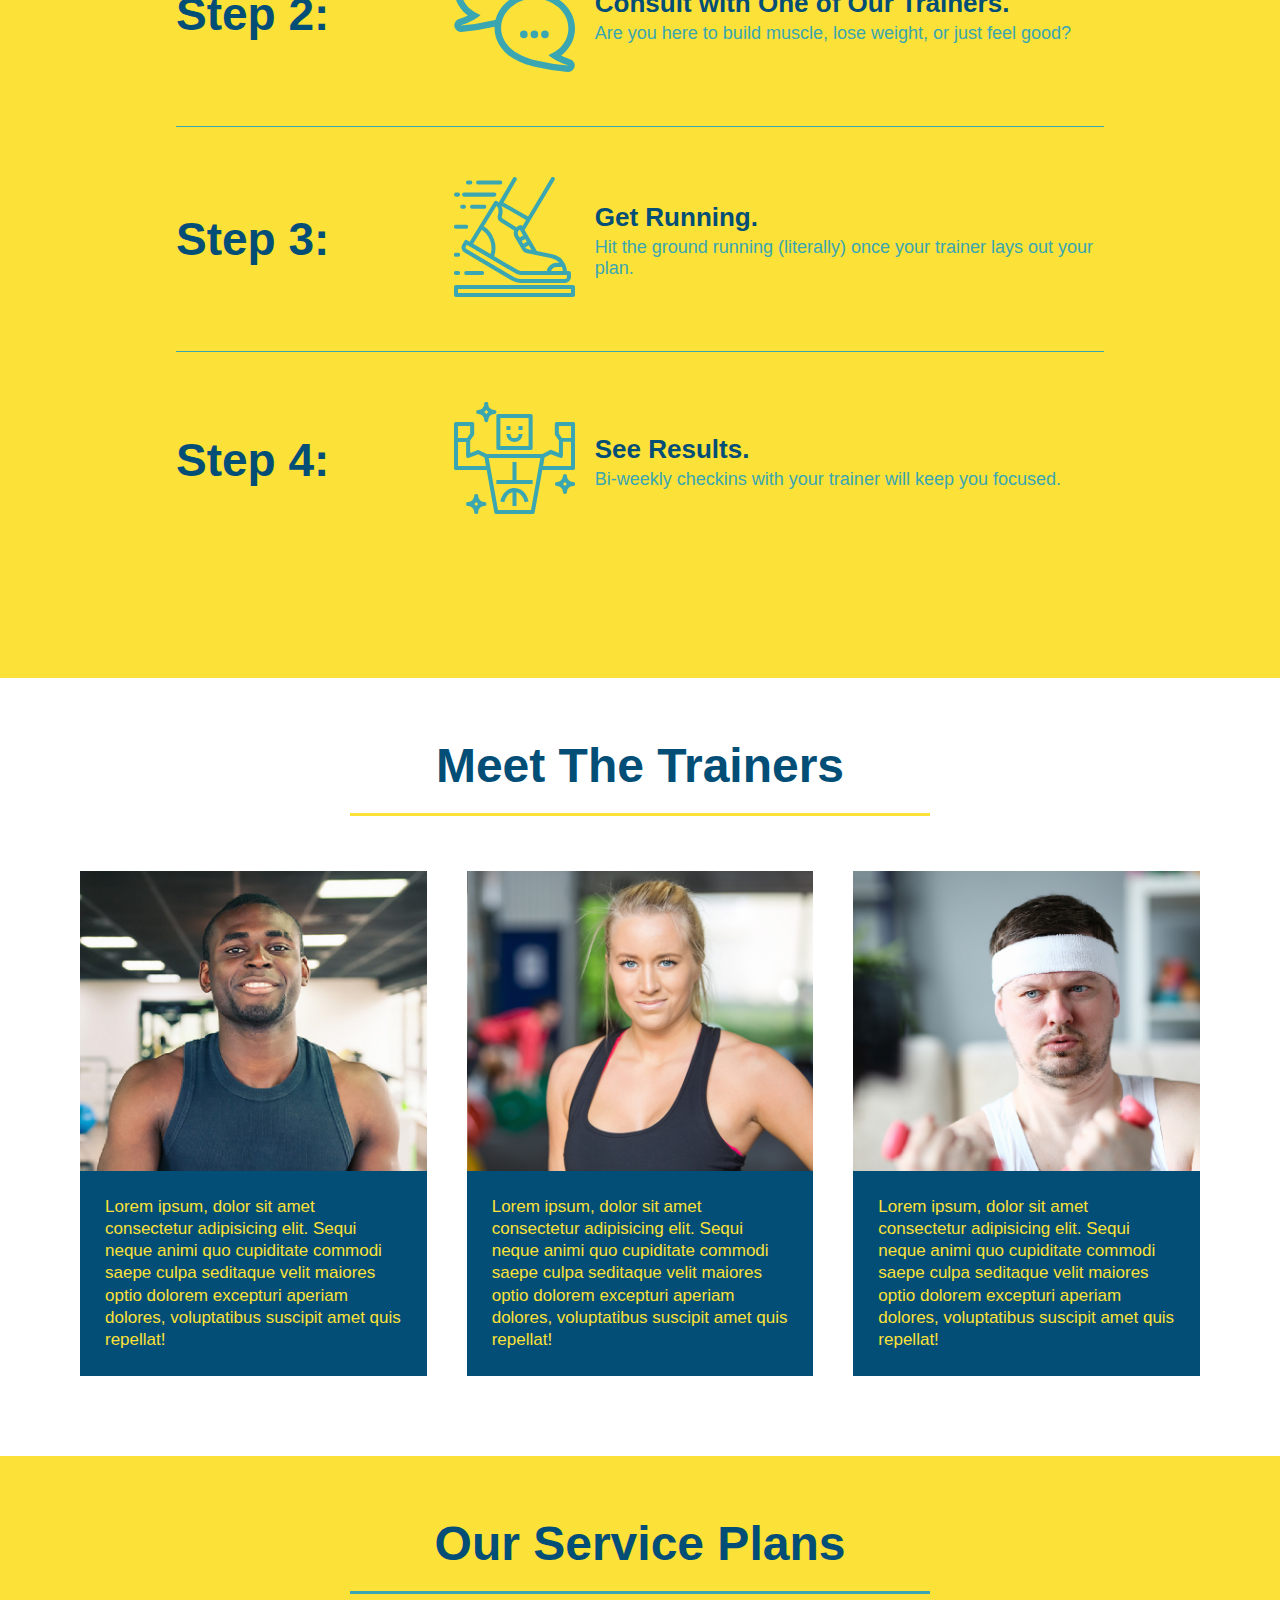
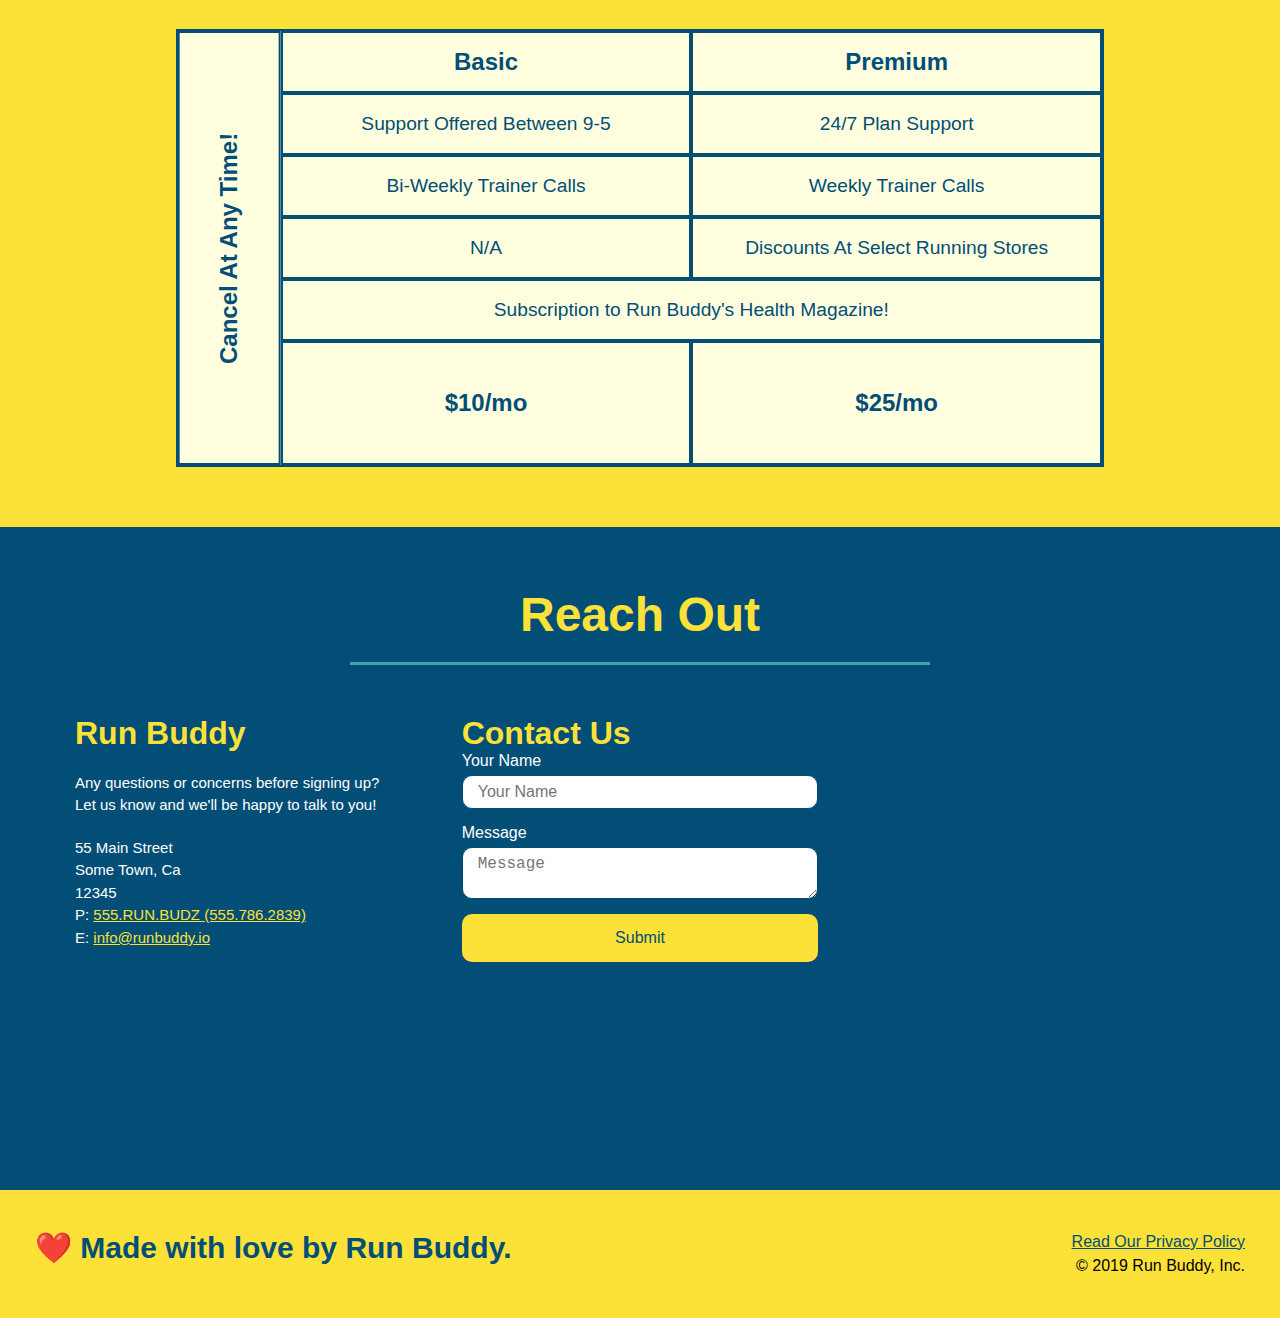
==== commit f8a1c376: "added .gitignore and hover animation" ====
--- a/index.html
+++ b/index.html
@@ -78,7 +78,7 @@
                         <label for="checkbox">I acknowledge that I am at least 18 years of age.</label>
                     </span>
                 </p>
-                <button type="submit">
+                <button type="submit" class="form-submit">
                     Get running!
                 </button>
             </form>
@@ -88,7 +88,9 @@
         <!-- "what we do" section -->
         <section id="what-we-do" class="intro">
             <div class="flex-row">
-                <h2 class="section-title primary-border">What We Do</h2>
+                <h2 class="section-title primary-border">
+                    What We Do
+                </h2>
             </div>
             <div class="flex-row">
                 <p>
@@ -165,10 +167,15 @@
             <div class="trainers">
                 <!-- first trainer bio -->
                 <article class="trainer">
-                    <img src="./assets/images/trainer-1.jpg" alt="Arron Stephens in his workout clothes, ready to pump iron" />
+                    <div class="trainer-img trainer-1">
+                        <div>
+                            <h3>Arron Stephens</h3>
+                            <h4>Speed / Strength</h4>
+                        </div>
+                    </div>
                     <div class="trainer-bio">
-                        <h3 class="trainer-name">Arron Stephens</h3>
-                        <h4 class="trainer-role">Speed / Strength</h4>
+                        <h3>Arron Stephens</h3>
+                        <h4>Speed / Strength</h4>
                         <p>
                             Lorem ipsum, dolor sit amet consectetur adipisicing elit. Sequi neque animi quo cupiditate commodi saepe culpa seditaque velit maiores optio dolorem excepturi aperiam dolores, voluptatibus suscipit amet quis repellat!
                         </p>
@@ -177,10 +184,15 @@
 
                 <!-- second trainer bio -->
                 <article class="trainer">
-                    <img src="./assets/images/trainer-2.jpg" alt="Joanna Gill cooling off after a workout" />
+                    <div class="trainer-img trainer-2">
+                        <div>
+                            <h3>Joanna Gill</h3>
+                            <h4>Endurance</h4>
+                        </div>
+                    </div>
                     <div class="trainer-bio">
-                        <h3 class="trainer-name">Joanna Gill</h3>
-                        <h4 class="trainer-role">Endurance</h4>
+                        <h3>Joanna Gill</h3>
+                        <h4>Endurance</h4>
                         <p>
                             Lorem ipsum, dolor sit amet consectetur adipisicing elit. Sequi neque animi quo cupiditate commodi saepe culpa seditaque velit maiores optio dolorem excepturi aperiam dolores, voluptatibus suscipit amet quis repellat!
                         </p>
@@ -189,10 +201,15 @@
   
                 <!-- third trainer bio -->
                 <article class="trainer">
-                    <img src="./assets/images/trainer-3.jpg" alt="Harry Smith wearing a headband and lifting comically small pink weights" />
+                    <div class="trainer-img trainer-3">
+                        <div>
+                            <h3>Harry "The Headband" Smith</h3>
+                            <h4>Strength</h4>
+                        </div>
+                    </div>
                     <div class="trainer-bio">
-                        <h3 class="trainer-name">Harry "the Headband" Smith</h3>
-                        <h4 class="trainer-role">Strength</h4>
+                        <h3>Harry "The Headband" Smith</h3>
+                        <h4>Strength</h4>
                         <p>
                             Lorem ipsum, dolor sit amet consectetur adipisicing elit. Sequi neque animi quo cupiditate commodi saepe culpa seditaque velit maiores optio dolorem excepturi aperiam dolores, voluptatibus suscipit amet quis repellat!
                         </p>
@@ -202,10 +219,11 @@
         </section>
 
         <section id="service-plans" class="services">
-            
-            <h2 class="section-title secondary-border">
-                Our Service Plans
-            </h2>
+            <div class="flex-row">
+                <h2 class="section-title secondary-border">
+                    Our Service Plans
+                </h2>
+            </div>
             
             <div class="service-grid-wrapper">
                 <div class="service-grid-container">
@@ -267,7 +285,7 @@
 
         <!-- "reach out" section -->
         <section id="reach-out" class="contact">
-            <div class="flex-flow">
+            <div class="flex-row">
                 <h2 class="section-title secondary-border">Reach Out</h2>
             </div>
             
@@ -283,9 +301,9 @@
                   <address>
                     55 Main Street <br />
                     Some Town, Ca <br />
-                    12345 <br />
+                    12345<br />
                     P: <a href="tel:555.786.2839">555.RUN.BUDZ (555.786.2839)</a><br />
-                    E: <a href="mailto://info@runbuddy.io">info@runbuddy.io</a>
+                    E: <a href="mailto:info@runbuddy.io">info@runbuddy.io</a>
                   </address>
               
                 </div>
@@ -305,7 +323,8 @@
               
                 <iframe
                   src="https://www.google.com/maps/embed?pb=!1m14!1m12!1m3!1d12182.30520634488!2d-74.0652613!3d40.2407219!2m3!1f0!2f0!3f0!3m2!1i1024!2i768!4f13.1!5e0!3m2!1sen!2sus!4v1561060983193!5m2!1sen!2sus"
-                  frameborder="0" style="border:0" allowfullscreen></iframe>
+                  frameborder="0" style="border:0" allowfullscreen>
+                </iframe>
               
             </div>
         </section>
--- a/assets/css/style.css
+++ b/assets/css/style.css
@@ -1,43 +1,42 @@
+* {
+    box-sizing: border-box;
+    margin: 0;
+    padding: 0;
+  }
 :root {
     --primary-color: #fce138;
     --secondary-color: #024e76;
     --tertiary-color: #39a6b2;
-}
-
-* {
-    margin: 0;
-    padding: 0;
-    box-sizing: border-box;
-  }
+    --primary-color-transparent: rgba(252,225,56, 0.8);
+    --secondary-color-transparent: rgba(2, 78, 118, 0.8);
+}
 
 body {
-    color: var(--tertiary-color);
     font-family: Helvetica, Arial, sans-serif;
-  }
+}
 
 header {
     padding: 20px 35px;
-    background-color: var(--tertiary-color);
+    background-image: url('../images/hero-bg.jpg');
+    background-position: 80%;
+    background-attachment: fixed;
     display: flex;
     justify-content: space-between;
-    flex-wrap: wrap;
+    align-items: center;
+    flex-wrap: wrap;
+    position: sticky;
     position: -webkit-sticky;
-    position: sticky;
     top: 0;
-    background-image: url("../images/hero-bg.jpg");
     background-size: cover;
-    background-position: center;
-    background-attachment: fixed;
-    background-position: 80%;
     z-index: 9999;
 }
 
 header h1 {
-  font-weight: bold;
-  font-size: 36px;
-  color: var(--primary-color);
-  margin: 0;
-  text-shadow: 0 0 10px rgba(0, 0, 0, 0.5);
+    font-weight: bold;
+    margin: 0;
+    font-size: 36px;
+    color: var(--primary-color);
+    text-shadow: 0 0 15px rgba(0, 0, 0, 0.5);
 }
 
 header a {
@@ -47,6 +46,9 @@
 
 header nav {
     margin: 7px 0;
+    display: flex;
+    flex-wrap: wrap;
+    justify-content: space-between;
 }
 
 header nav ul {
@@ -59,9 +61,9 @@
 
 header nav ul li a {
     padding: 10px 15px;
-    font-weight: lighter;
+    font-weight: 200;
     font-size: 1.55vw;
-    text-shadow: 0 0 10px rgba(0, 0, 0, 0.5);
+    text-shadow: 0 0 10px rgba(0,0,0,0.5);
 }
 
 header nav ul li a:hover {
@@ -111,15 +113,16 @@
     margin: 3.5%;
     color: #fff;
     font-size: 18px;
-    line-height: 1.2;
-  }
-
-  .hero-cta h2 {
+    line-height: 1.3;
+}
+
+.hero-cta h2 {
     font-style: italic;
     font-size: 55px;
     color: var(--primary-color);
-    text-shadow: 0 0 10px rgba(0, 0, 0, 0.5);
-  }
+    line-height: 1.2;
+    text-shadow: 0 0 10px rgba(0,0,0,0.5);
+}
 
 .hero-form {
     background-color: var(--primary-color);
@@ -255,7 +258,7 @@
     flex-wrap: wrap;
     align-items: center;
     justify-content: space-between;
-  }
+}
 
 .step:not(:last-child) {
     border-bottom: 1px solid var(--tertiary-color);
@@ -313,8 +316,70 @@
     flex: 1;
 }
 
-.trainer img {
+.trainer-img {
     width: 100%;
+    min-height: 300px;
+    display: flex;
+    padding: 15px;
+    align-items: flex-end;
+    background-size: cover;
+    background-position: top;
+    overflow: hidden;
+    position: relative;
+}
+
+.trainer-img::after {
+    content: "";
+    height: 100%;
+    width: 100%;
+    display: block;
+    background-image: linear-gradient(180deg, rgba(252,225,56,0.3) 0%, rgba(2,78,118,1) 100%);
+    position: absolute;
+    top: 0;
+    left: 0;
+    opacity: 0;
+    transition: .5s linear;
+}
+
+.trainer-img h3 {
+    font-size: 28px;
+    position: relative;
+    top: 200px;
+    transition-duration: .6s;
+    transition-timing-function: ease-in-out;
+    margin-bottom: 5px;
+    z-index: 1;
+}
+  
+.trainer-img h4 {
+    font-weight: lighter;
+    font-size: 22px;
+    position: relative;
+    top: 200px;
+    transition-duration: .6s;
+    transition-delay: .2s;
+    transition-timing-function: ease-in-out;
+    z-index: 1;
+}
+
+.trainer:hover .trainer-img::after {
+    opacity: 1;
+  }
+
+.trainer:hover .trainer-img h3, .trainer:hover .trainer-img h4 {
+    transform: translateY(-200px);
+}
+
+.trainer-1 {
+    background-image: url('../images/trainer-1.jpg');
+}
+
+.trainer-2 {
+    background-image: url('../images/trainer-2.jpg');
+}
+
+.trainer-3 {
+    background-image: url('../images/trainer-3.jpg');
 }
 
 .trainer-bio {
@@ -324,12 +389,14 @@
 
 .trainer-bio h3 {
     font-size: 28px;
-}
+    display: none;
+  }
   
 .trainer-bio h4 {
     font-weight: lighter;
     font-size: 22px;
     margin-bottom: 15px;
+    display: none;
 }
   
 .trainer-bio p {
@@ -577,6 +644,26 @@
         flex: 100%;  
     }
 
+    .trainer-img h3 {
+        display: none;
+    }
+
+    .trainer-img h4 {
+        display: none;
+    }
+
+    .trainer-img::after {
+        display: none;
+    }
+
+    .trainer-bio h3 {
+        display: block;
+    }
+
+    .trainer-bio h4 {
+        display: block;
+    }
+
     .service-grid-container {
         grid-template-columns: 1fr 1fr;
     }
